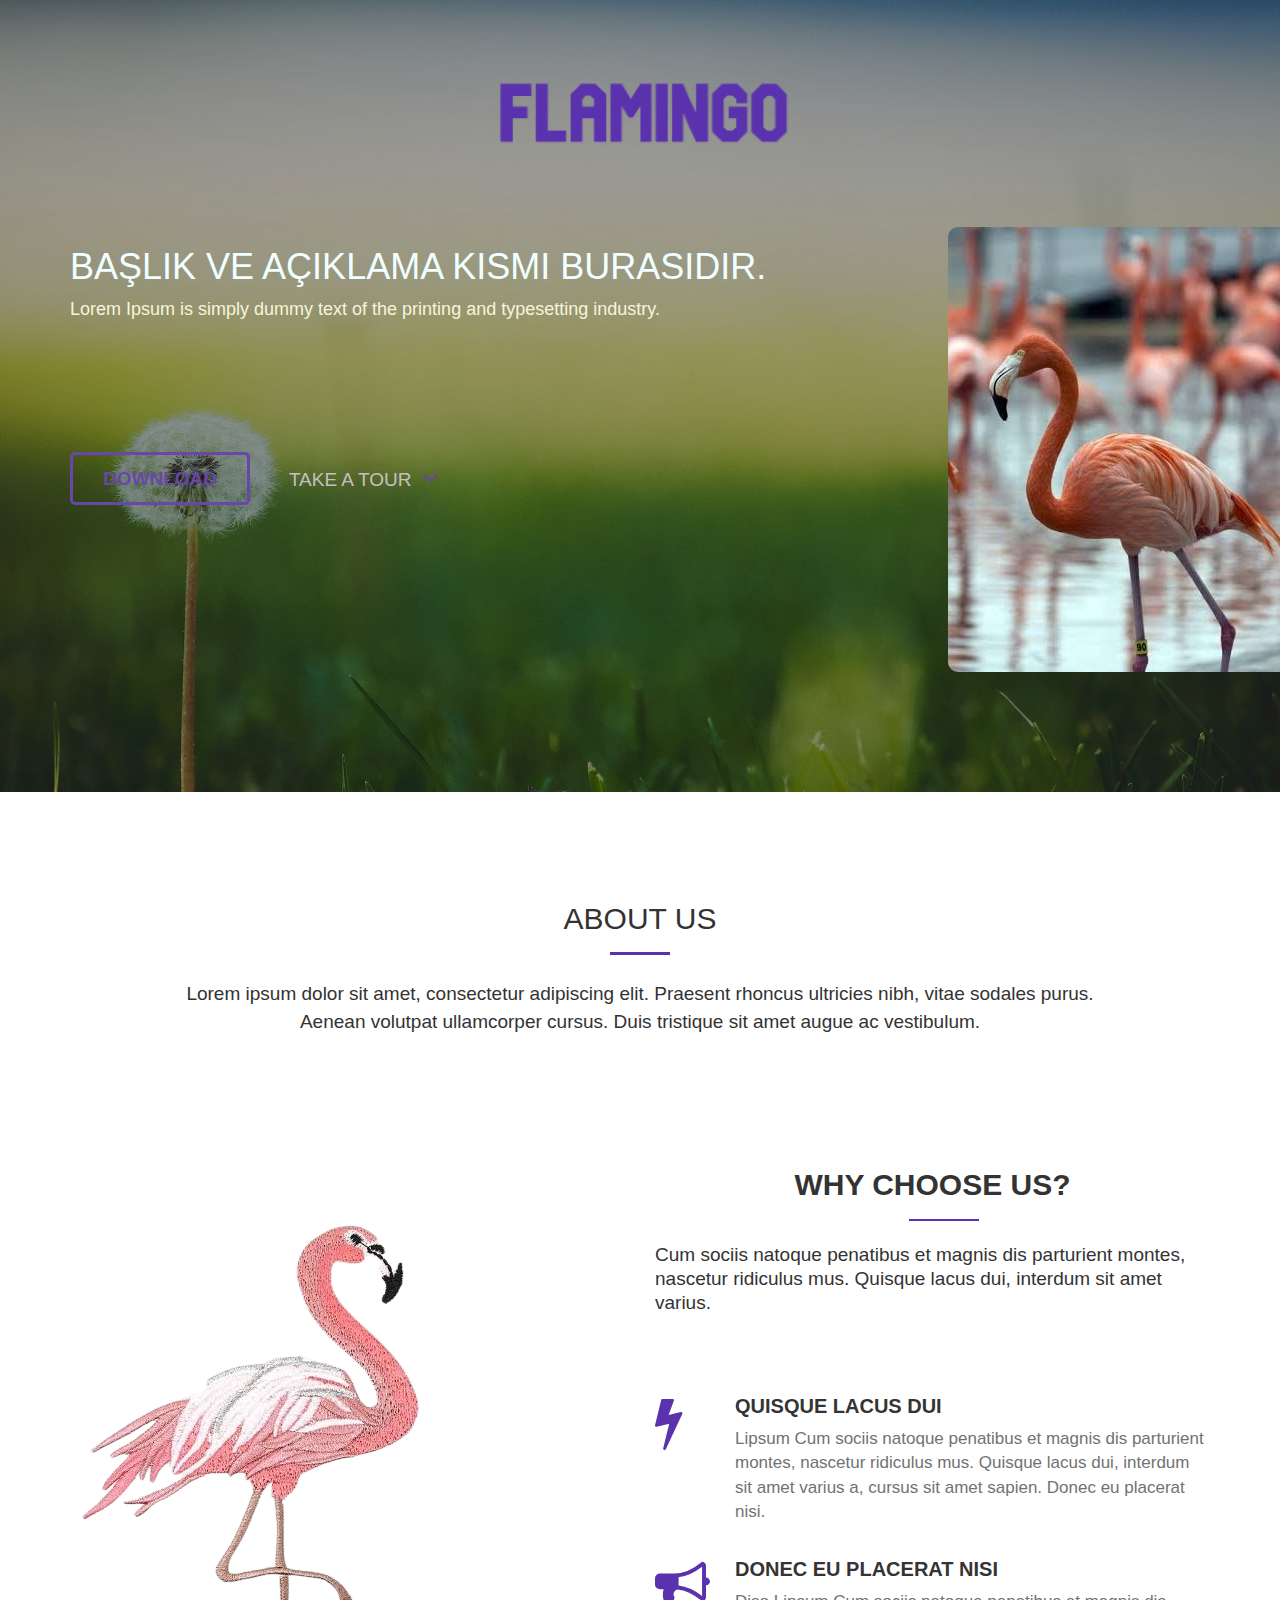
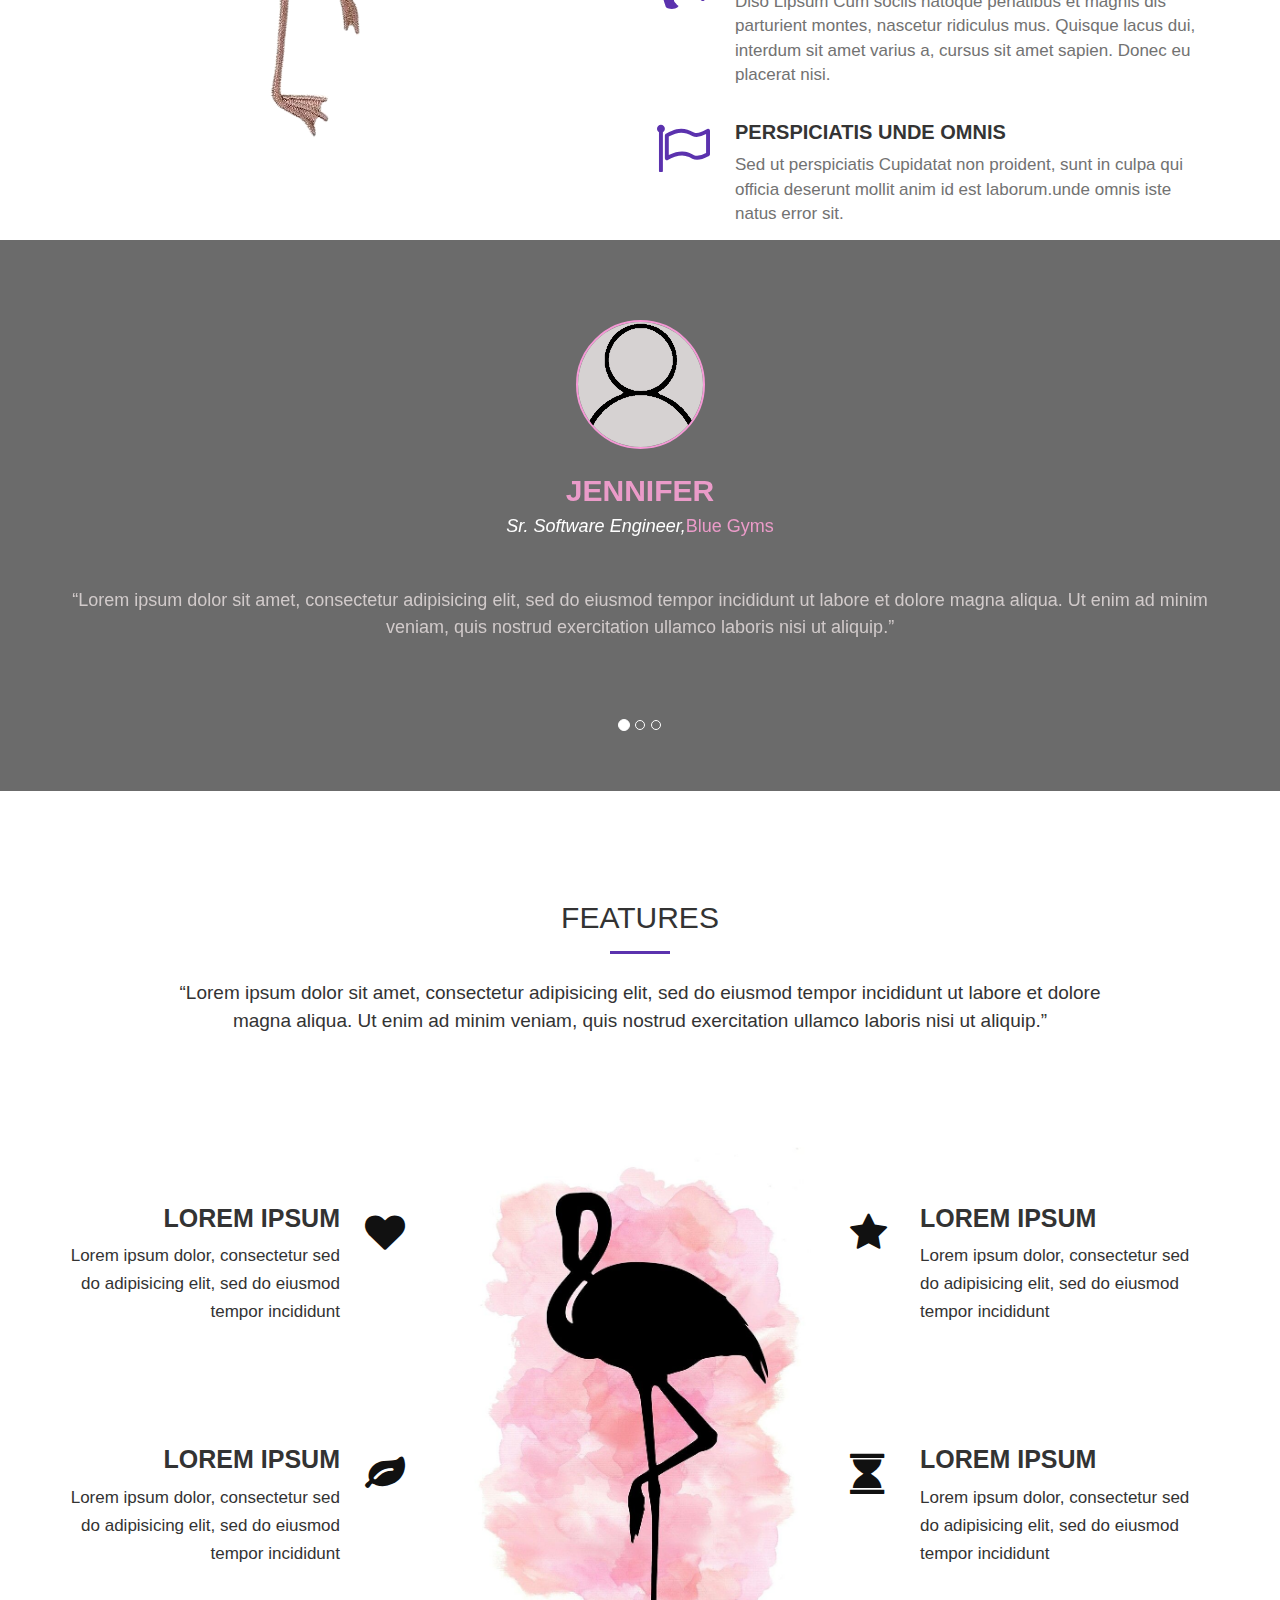
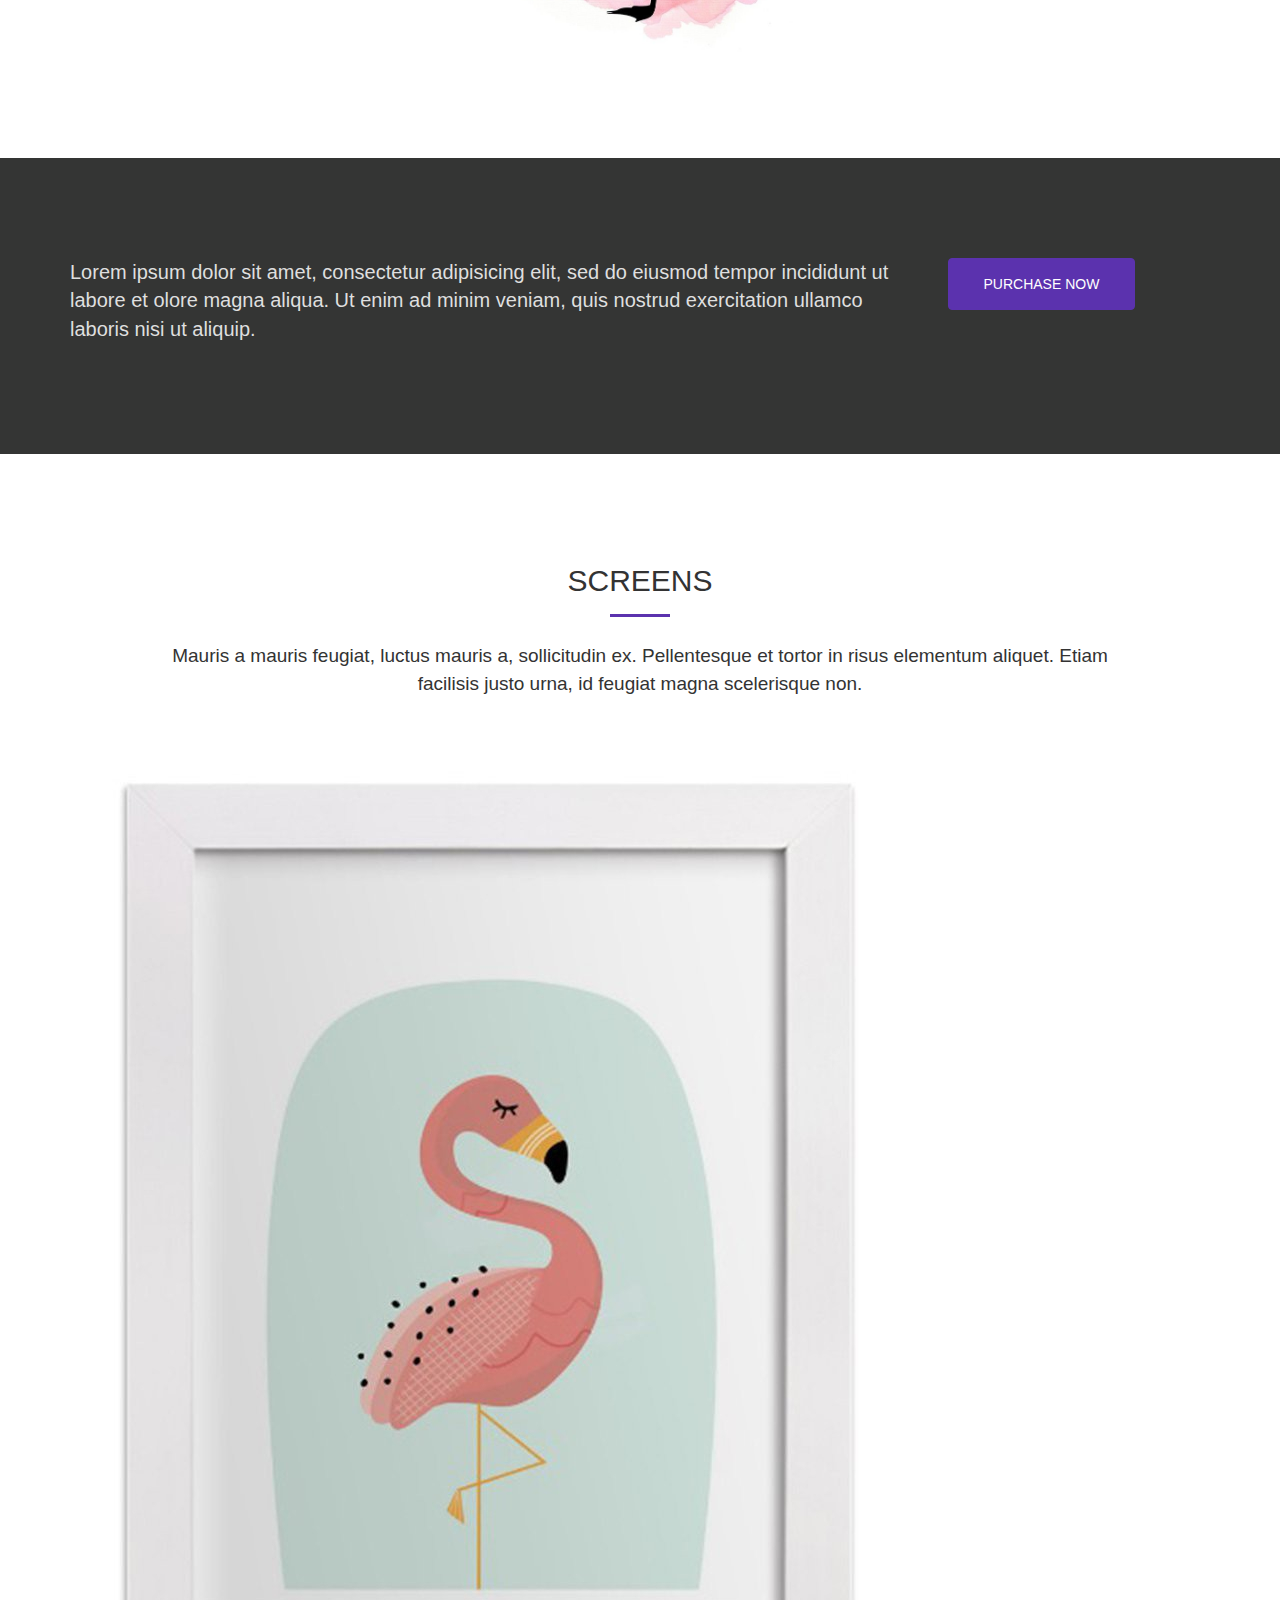
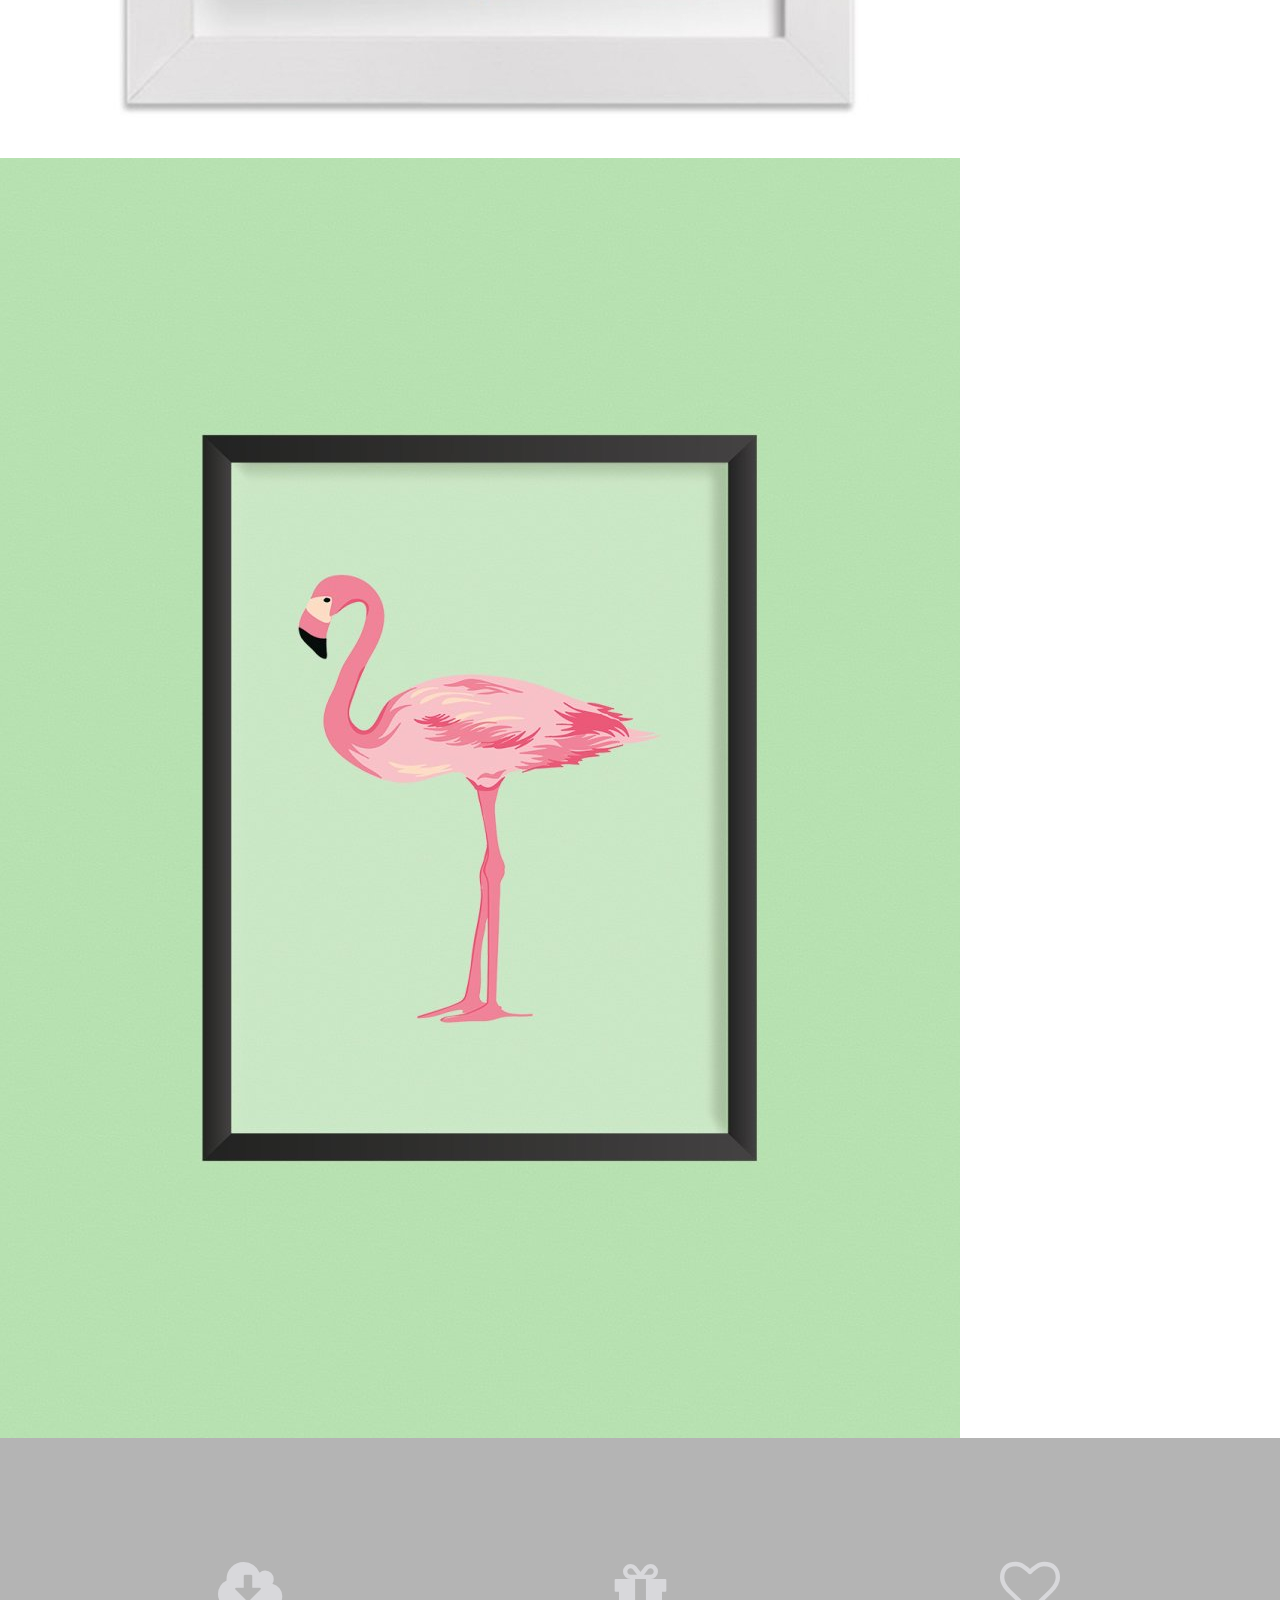
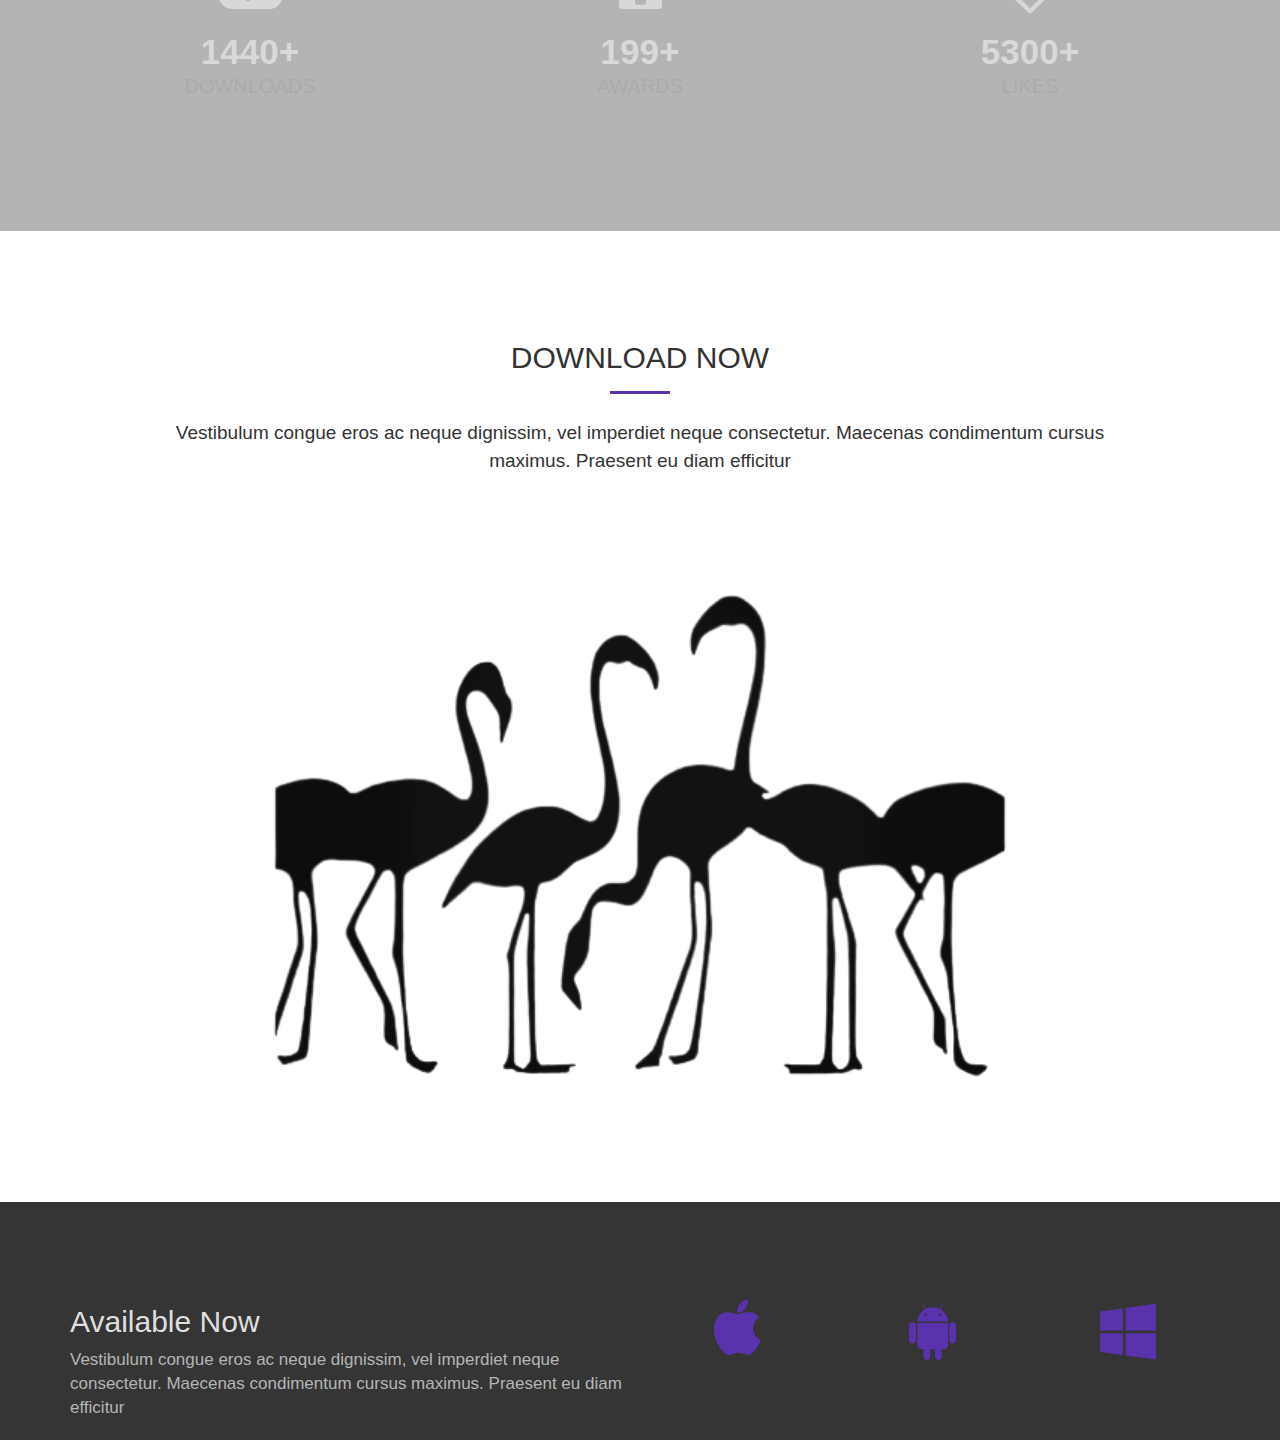
==== index.html @ bb49e6b3 "Initial commit" ====
<!DOCTYPE html>

<html>


    <head>
            <title>Lorem ipsum page </title>
            <meta charset="utf-8">
            <meta name="viewport" content="width=device-width, initial-scale=1">
            <!-- cihazın ekran genişliği,initial-scale ölçekli gösterme 0-10.0,1->ölçeklenmeden gösterilir -->
           
            <!-- google fonts -->
            <link href="https://fonts.googleapis.com/css?family=Raleway+Dots&display=swap" rel="stylesheet">

             <!-- favicon -->
             <link rel="icon" href="images/logo1.png" type="image/png">

            <link rel="stylesheet" type="text/css" href="css/bootstrap.min.css">
            <link rel="stylesheet" type="text/css" href="css/font-awesome.min.css">
            <link rel="stylesheet" type="text/css" href="css/style.css">
            
           
           
    </head>
    
    
    <body>
       <!--header-->
        <header class="header">
            <div class="header-overlay"><!--transparan-->
                <div class="container">
                    <div class="row">
                        <div class="col-md-12">
                            <!--logo-->
                            <div class="logo text-center"><!--logo ortada-->
                                <img id="logo2" src="images/logo2.png" alt="logo">

                            </div>
                        </div>
                    </div>
                    <div class="row">
                        <div class="col-md-8">
                            <div class="header-text">
                                <!--başlık,açıklama-->
                                <h1>Başlık ve açıklama kısmı burasıdır.</h1>
                                <p>Lorem Ipsum is simply dummy text of the printing and typesetting industry.</p>
                            </div>
                            <div class="header-btns">
                                <!--header buttons-->
                                <a  class="btn btn-download" href="#">Download</a>
                                <a class="btn btn-tour" href="#">Take A Tour
                                    <i class="fa fa-angle-down"></i><!--fontavesome icon-->
                                </a>
                               

                            </div>
                        </div>
                        <div class="col-md-3 col-md-offset-1">
                            <div class="header-animal">
                                <!--image-->
                                <img id="img6" src="images/image6.jpeg" alt="header animal">
                            </div>
                        </div>
                    </div>

                </div>

            </div> 
           

        </header>
        <!--about us-->
        <section>
            <div class="container">
                <div class="row">
                    <div class="col-md-10 col-md-offset-1"><!--1 kolonu sağa atma-->
                        <!--about us title - description-->
                        <div class="section-title">
                            <h2> About Us </h2>
                            <p>Lorem ipsum dolor sit amet, consectetur adipiscing elit. Praesent rhoncus ultricies nibh, vitae sodales purus. Aenean volutpat ullamcorper cursus. Duis tristique sit amet augue ac vestibulum.</p>
                        
                        </div>
                    </div>
                </div>
            </div>
            <div class="choose-us-wrapper">
                <div class="container">
                    <div class="row">
                        <div class="col-md-6">
                                <!--about flamingo-->
                        <div class="about-flamingo">
                                <img src="images/images.jpeg" alt="flamingo">
                        </div>
                        </div>
                        <div class="col-md-6">
                            <!--why choose us title-->
                            <div class="choose-us-title">
                                <h2> Why Choose Us?</h2>
                                <p>Cum sociis natoque penatibus et magnis dis parturient montes, nascetur ridiculus mus. Quisque lacus dui, interdum sit amet varius.</p>
                            

                            </div>
                            <!--why choose us des-->
                            <div class="choose-us-des">
                                <!--choose us item 1 yıldırım-->
                                <div class="choose-us-item">
                                    <div><i class="fa fa-bolt"></i></div>
                                    <h3>QUISQUE LACUS DUI</h3>
                                    <p>Lipsum Cum sociis natoque penatibus et magnis dis parturient montes, nascetur ridiculus mus. Quisque lacus dui, interdum sit amet varius a, cursus sit amet sapien. Donec eu placerat nisi.</p>
                                
                                </div>
                                <!--choose us item 2 borozon-->
                                <div class="choose-us-item">
                                        <div><i class="fa fa-bullhorn"></i></div>
                                        <h3>DONEC EU PLACERAT NISI</h3>
                                        <p>Diso Lipsum Cum sociis natoque penatibus et magnis dis parturient montes, nascetur ridiculus mus. Quisque lacus dui, interdum sit amet varius a, cursus sit amet sapien. Donec eu placerat nisi.</p>
                                
                                </div>
                                <!--choose us item 2 bayrak-->
                                <div class="choose-us-item">
                                        <div><i class="fa fa-flag-o"></i></div>
                                        <h3>PERSPICIATIS UNDE OMNIS</h3>
                                        <p>Sed ut perspiciatis Cupidatat non proident, sunt in culpa qui officia deserunt mollit anim id est laborum.unde omnis iste natus error sit.</p>
                                    
                                </div>
                            </div>

                        </div>
                       
                    </div>
                </div>

            </div>
        </section>

        <!--testimonials-->
        <section class="testimonial">
            <div class="testimonial-overlay">
                <div class="container">
                    <div class="row">
                        <div class="col-md-12">
                            <div id="carousel-testimonial"class="carousel slide" data-ride="carousel"><!--kaydırma,atlıkarınca-->
                                <!--indicators/gösterge-->
                                <ol class="carousel-indicators">
                                    <li data-target="#carousel-testimonial" data-slide-to="0" class="active"></li>
                                    <li data-target="#carousel-testimonial" data-slide-to="1"></li>
                                    <li data-target="#carousel-testimonial" data-slide-to="2"></li>
                                </ol>
                                <!--wrapper for slides/slide içeriği ayarlama-->
                                <div class="carousel-inner">
                                    <!--item 01-->
                                    <div class="item active text-center">
                                        <img src="images/client1.png" alt="testimonial"class="center-block">
                                        <div class="testimonial-caption">
                                            <h2>Jennifer</h2>
                                            <h4><span>Sr. Software Engineer,</span>Blue Gyms</h4>
                                            <p>“Lorem ipsum dolor sit amet, consectetur adipisicing elit, sed do eiusmod tempor incididunt ut labore et dolore magna aliqua. Ut enim ad minim veniam, quis nostrud exercitation ullamco laboris nisi ut aliquip.”</p>
                                        </div>

                                    </div>
                                      <!--item 02-->
                                      <div class="item  text-center">
                                            <img src="images/client1.png" alt="testimonial"class="center-block">
                                            <div class="testimonial-caption">
                                                <h2>David</h2>
                                                <h4><span> Marketting Manager, </span>Risko</h4>
                                                <p>“Lorem ipsum dolor sit amet, consectetur adipisicing elit, sed do eiusmod tempor incididunt ut labore et dolore magna aliqua. Ut enim ad minim veniam, quis nostrud exercitation ullamco laboris nisi ut aliquip.”</p>
                                            
                                            </div>
                                        </div>
                                      <!--item 03-->
                                      <div class="item  text-center">
                                            <img src="images/client1.png" alt="testimonial"class="center-block">
                                            <div class="testimonial-caption">
                                                <h2>Lisa</h2>
                                                <h4><span> Assistan Manager, </span>Gidfo</h4>
                                            <p>“Lorem ipsum dolor sit amet, consectetur adipisicing elit, sed do eiusmod tempor incididunt ut labore et dolore magna aliqua. Ut enim ad minim veniam, quis nostrud exercitation ullamco laboris nisi ut aliquip.”</p>
                                        
                                            </div>
                                        </div>

                                </div>

                            </div>
                        </div>

                    </div>

                </div>

            </div>

        </section>

        <!--feautures section-->

        <section class="features">
            <div class="container">
                <div class="row">
                    <div class="col-md-10 col-md-offset-1">
                        <div class="section-title">
                            <h2>Features</h2>
                            <p>“Lorem ipsum dolor sit amet, consectetur adipisicing elit, sed do eiusmod tempor incididunt ut labore et dolore magna aliqua. Ut enim ad minim veniam, quis nostrud exercitation ullamco laboris nisi ut aliquip.”</p>
                             
                        </div>
                    </div>
                </div>

            </div>
            <div class="features-inner-wrapper">
                <div class="container">
                    <div class="row">
                        <div class="col-md-4">
                            <!-- left features item 01-->
                            <div class="left-features-item">
                                <!--Icon-->
                                <div class="left-features-item-icon">
                                    <i class="fa fa-heart"></i>
                                </div>
                               
                                <div>
                                     <!--feature item title,description-->
                                     <h3> Lorem ipsum </h3>
                                     <p>Lorem ipsum dolor, consectetur sed do adipisicing elit, sed do eiusmod tempor incididunt</p>
                            
                                </div>
                            </div>
                             <!-- left features item 02-->
                             <div class="left-features-item">
                                    <!--Icon-->
                                    <div class="left-features-item-icon">
                                        <i class="fa fa-leaf"></i>
                                    </div>
                                   
                                    <div>
                                         <!--feature item title,description-->
                                         <h3> Lorem ipsum </h3>
                                         <p>Lorem ipsum dolor, consectetur sed do adipisicing elit, sed do eiusmod tempor incididunt</p>
                                
                                    </div>
                                </div>
                         

                        </div>
                        <div class="col-md-4">
                            <div class="feature-flamingo">
                                <img src="images/feature-flamingo.jpg" alt="feature flamingo">
                            </div>
                        </div>
                        <div class="col-md-4">
                            <!-- right features item 01-->
                            <div class="right-features-item">
                                    <!--Icon-->
                                    <div class="right-features-item-icon">
                                        <i class="fa fa-star"></i>
                                    </div>
                                   
                                    <div>
                                         <!--feature item title,description-->
                                         <h3> Lorem ipsum </h3>
                                         <p>Lorem ipsum dolor, consectetur sed do adipisicing elit, sed do eiusmod tempor incididunt</p>
                                
                                    </div>
                                </div>
                                <div class="right-features-item">
                                        <!--Icon-->
                                        <div class="right-features-item-icon">
                                            <i class="fa fa-hourglass"></i>
                                        </div>
                                       
                                        <div>
                                             <!--feature item title,description-->
                                             <h3> Lorem ipsum </h3>
                                             <p>Lorem ipsum dolor, consectetur sed do adipisicing elit, sed do eiusmod tempor incididunt</p>
                                    
                                        </div>
                                    </div>
                        </div>
                    </div>
                </div>
            </div>

        </section>
        <!--Pruchase now section-->
        <section class="purchase-now">
            <div class="container">
                <div class="row">
                    <div class="col-md-9">
                            <p>Lorem ipsum dolor sit amet, consectetur adipisicing elit, sed do eiusmod tempor incididunt ut labore et olore magna aliqua. Ut enim ad minim veniam, quis nostrud exercitation ullamco laboris nisi ut aliquip.</p>

                    </div>
                    <div class="col-md-3">
                        <a class="btn btn-primary btn-pruchase-now" href="#">Purchase Now</a>
                        
                    </div>
                </div>
            </div>
        </section>
        <!--screens-->
       <section class="screens">
            <div class="container">
                    <div class="row">
                        <div class="col-md-10 col-md-offset-1">
                                <div class="section-title">
                                        <h2>Screens</h2>
                                        <p>Mauris a mauris feugiat, luctus mauris a, sollicitudin ex. Pellentesque et tortor in risus elementum aliquet. Etiam facilisis justo urna, id feugiat magna scelerisque non.</p>
                                </div>
                        </div>
                      
                    </div>
            </div>
            <div class="section-slider">
                <div class="carousel">
                    <div class="item">
                        <img src="images/screen1.jpg" alt="">
                    </div>
                    <div class="item">
                            <img src="images/screen2.jpg" alt="">
                        </div>
                </div>
            </div>
       </section>

       <!--counters-->
       <section class="counter">
           <div class="counter-overlay">
               <div class="container">
                   <div class="row text-center">
                       <div class="col-md-4">
                           <div class="counter-item">
                               <div><i class="fa fa-cloud-download"></i></div>
                               <h2><span class="counter-num">1440</span><span>+</span></h2><!-- numara sayıcı -->
                                <p>Downloads</p>
                           </div>
                       </div>
                       <div class="col-md-4">
                        <div class="counter-item">
                            <div><i class="fa fa-gift"></i></div>
                            <h2><span class="counter-num">199</span><span>+</span></h2><!-- numara sayıcı -->
                             <p>Awards</p>
                        </div>
                    </div>
                    <div class="col-md-4">
                        <div class="counter-item">
                            <div><i class="fa fa-heart-o"></i></div>
                            <h2><span class="counter-num">5300</span><span>+</span></h2><!-- numara sayıcı -->
                             <p>Likes</p>
                        </div>
                    </div>
                   </div>
               </div>
           </div>
       </section>


       <!--download now section-->
       <section class="download-now">
           <div class="container">
               <div class="row">
                   <div class="col-md-10 col-md-offset-1">
                       <div class="section-title">
                        <h2> Download Now </h2>
                        <p>Vestibulum congue eros ac neque dignissim, vel imperdiet neque consectetur. Maecenas condimentum cursus maximus. Praesent eu diam efficitur</p>
                       </div>
                   </div>
               </div>
           </div>
           <div class="container">
            <div class="row">
                <div class="col-md-8 col-md-offset-2">
                    <img src="images/images1.png" alt="download image">
                </div>
            </div>

       </section>

       <!--avaible on-->
       <section class="available-on">
           <div class="container">
               <div class="row">
                   <div class="col-md-6">
                       <div class="available-title">
                           <h2>Available Now</h2>
                           <p>Vestibulum congue eros ac neque dignissim, vel imperdiet neque consectetur. Maecenas condimentum cursus maximus. Praesent eu diam efficitur</p>    
                       </div>
                    </div>
                <div class="col-md-6">
                 <div class="row">
                    <a href="#">
                        <div class="col-md-4 no-padding">
                            <div class="available-on-item">
                                <i class="fa fa-apple"></i>
                                <div class="available-on-inner">
                                    <h2>iOS</h2>
                                </div>
                            </div>

                        </div>
                    </a>
                    <a href="#">
                         <div class="col-md-4 no-padding">
                             <div class="available-on-item">
                                 <i class="fa fa-android"></i>
                                 <div class="available-on-inner">
                                     <h2>ANDROID</h2>
                                 </div>
                             </div>

                         </div>
                     </a>
                     <a href="#">
                             <div class="col-md-4 no-padding">
                                 <div class="available-on-item">
                                     <i class="fa fa-windows"></i>
                                     <div class="available-on-inner">
                                         <h2>WINDOWS</h2>
                                     </div>
                                 </div>
  
                             </div>
                         </a>
                 </div>
                </div>
                 
               </div>

                  
                  
              
           </div>
       </section>
        <script src="js/jquery.js"></script>
        <script src="js/bootstrap.min.js"></script>
    </body>


</html>
---- css/style.css ----
/* tüm elementler için */

* {
margin: 0;
padding: 0;
}

body{
    font-family: 'Raleway',sans-serif;
     overflow-y: scroll;/* taşan içerik y ekseninde kaydırma çubuğu ile görüntülenir*/
     overflow-x: hidden/*x ekseni kırpılır*/
} 
p{
    font-size: 19px;
}

/*generic css*/
.section-title{
    padding-top: 90px;
    padding-bottom: 50px;
}
.section-title h2{
    position: relative;/* ilişkilendirme*/
    text-align: center;
    font-size: 30px;
    font-weight: 400;
    text-transform: uppercase;
}
.section-title h2:after{/*çizgi oluşturma*/
content: "";
position: absolute;
bottom: -20px;
left:50%;
width: 60px;
height: 3px;
background-color: #5B32AE;
 margin-left: -30px;
}
.section-title p{
    color:#333;
    line-height: 28px;
    font-weight: 300;
    text-align: center;
    margin-top: 45px;
}
/*header*/

.header{
    background-image: url("../images/image7.jpg");
    background-attachment: fixed;/*ek dosya*/
    background-repeat: no-repeat;
    background-position: 50% 50%;
    background-size: cover;
    -moz-background-size:cover; /*farklı browserlar*/
    -o-background-size:cover; 
    -webkit-backdrop-size: cover

}

.header-overlay{
    background-color: rgba(8, 8, 8, 0.4);
}
.header-animal img{
    margin-bottom: 120px;
    }
    #img6,#logo2{
        border-radius: 10px;
    }
.logo {
        padding-bottom: 70px;
        padding-top: 70px;       
}

.header-text h1{
    text-transform: uppercase;
    color: azure;
}
.header-text p{
    color:beige;
    font-size: 18px;
}
.header-btns{
    margin-bottom: 50px;
    margin-top: 130px;
}
/*5B32AE*/
.btn-download,
.btn-download:focus,
.btn-download:active,
.btn-download:visited
{
    background: transparent;
    color: rgb(104, 71, 170);
    border-color:  rgb(104, 71, 170);
    padding-top: 10px;
    padding-bottom: 10px;
    padding-left: 30px;
    padding-right: 30px;
    font-size: 19px;
    font-weight: 600;
    text-transform: uppercase;
    border-radius: 5px;
    border-width: 3px;
    transition: all 1s;/*geçiş 1 saniye*/
    -webkit-transition: all 1s;
    -moz-transition: all 1s;
    -o-transition: all 1s;

}
.btn-download:hover{
    background-color: #5B32AE;
    color: #fff;
}

.btn-tour,
.btn-tour:focus,
.btn-tour:active,
.btn-tour:visited{

    color:rgb(196, 193, 193);
    margin-left: 20px;
    text-transform: uppercase;
    font-size: 19px;
    font-weight: 500;
    border-width: 3px;
    background: transparent;
    transition: all 1s;/*geçiş 1 saniye*/
    -webkit-transition: all 1s;
    -moz-transition: all 1s;
    -o-transition: all 1s;
}
.btn-tour:hover{
    color: #fff;
}
.btn-tour i{
    font-size: 25px;
    padding-left: 5px;
    color:  rgb(104, 71, 170);
}
/* About Us*/

.choose-us-wrapper{
    padding-top: 50px;

}
.about-flamingo{
    margin-top: 60px;
}
.choose-us-title {
    padding-bottom: 50px;
}
.choose-us-title h2{
    position: relative;/* ilişkilendirme*/
    text-align: center;
    font-size: 30px;
    font-weight: 800;
    line-height: 37px; 
    text-transform: uppercase;
}
.choose-us-title h2:after{
    content: "";
position: absolute;
bottom: -18px;
left:50%;
width: 70px;
height: 2.5px;
background-color: #5B32AE;
 margin-left: -24px;
}
.choose-us-title p{
    margin-top: 40px;
    line-height: 24px; 
}
.choose-us-item{
    position: relative;
    padding-bottom: 4px;
    padding-left: 80px;
}
.choose-us-item div{
    position: absolute;
    top:0;
    left: 0;
}
.choose-us-item div i{
    font-size: 55px;
    color: #5B32AE;
    transition: all 1s;/*geçiş 1 saniye*/
    -webkit-transition: all 1s;
    -moz-transition: all 1s;
    -o-transition: all 1s;
}
.choose-us-item h3{
    color: #343434;
    font-size: 20px;
    font-weight: 800;
    text-transform: uppercase;
}
.choose-us-item p{
    color: #727272;
    font-size:17px;
}
/* testimonial*/

.testimonial{
    background-image: url("../images/images2.jpg");
    background-attachment: fixed;
    background-repeat: no-repeat;
     background-size: cover;
    -moz-background-size:cover; 
    -o-background-size:cover; 
    -webkit-background-size:cover;  
    background-position:  50%50%;

}
.testimonial-overlay{
    background-color: rgba(8, 8, 8, 0.6);
    padding-top: 80px;
    padding-bottom: 80px;
}
.carousel-indicators{
    bottom: -35px;
}
.carousel-inner .item img{
    border:2px solid rgb(245, 153, 214);;
    border-radius: 50%;
    padding: px;
}
.testimonial-caption{
     padding-bottom:60px;
 }
 .testimonial-caption h2{
        color: rgb(235, 155, 201);
        text-transform: uppercase;
        font-weight: 900;
        font-size: 30px;
        margin-top: 25px;
 }
  
.testimonial-caption h4{
color:  rgb(235, 155, 201);
}
.testimonial-caption h4 span{
    color: #fff;
    font-style: italic;
    font-weight: 300;
}
.testimonial-caption p{
    color: rgb(209, 202, 202);
    font-size: 18px;
    line-height: 27px;
    padding-top: 40px;
}

/*features section*/
.features-inner-wrapper{
    padding-top: 30px;
    padding-bottom: 70px;
}
.left-features-item{
 position: relative;
 padding-right: 90px;
 margin-bottom: 120px;
 text-align:right;
 margin-top: 80px;
}
.left-features-item-icon{
position: absolute;
top:-8;
right: 0;
font-size: 40px;
color: rgb(17, 17, 17);
width: 90px;
height: 90px;
text-align: center; 
}
.left-features-item h3{
    text-transform: uppercase;
    font-size: 25px;
    font-weight: 700;
    margin-top: 21px;
    color: #333;
}
.left-features-item p{
    color: #333;
    font-size: 17px;
    font-weight: 300;
    line-height: 28px;
}
.right-features-item{
    position: relative;
    padding-left: 70px;
    margin-bottom: 120px;
    text-align:left;
    margin-top: 80px;
   }
   .right-features-item-icon{
   position: absolute;
   top:0;
   left:0;
   font-size: 40px;
   color: rgb(17, 17, 17);
   width: 90px;
   height: 90px;
   text-align: left; 
   }
   .right-features-item h3{
    text-transform: uppercase;
    font-size: 25px;
    font-weight: 700;
    margin-top: 21px;
    color: #333;
   }
   .right-features-item p{
    color: #333;
    font-size: 17px;
    font-weight: 300;
    line-height: 28px;
   }
.feature-flamingo img{
    width: 100%;
}

/*pruchase now*/

.purchase-now{
    background-color: rgb(52, 53, 52);
    padding-top: 100px;
    padding-bottom: 100px;
}
.purchase-now p{
    color: #dfdfdf;
    font-size: 20px;
    font-weight: 300;
}
.btn-pruchase-now,
.btn-pruchase-now:active,
.btn-pruchase-now:focus,
.btn-pruchase-now:visited
{

    background-color: #5B32AE;
    border: 1px solid #5B32AE;
    color: #fff;
    font-weight: 500;
    border-radius: 3opx;
    padding: 15px 35px;
    text-transform: uppercase;
    transition: all 1s;
    -webkit-transition: all 1s;
    -moz-transition: all 1s;
    -o-transition: all 1s;
}
.btn-pruchase-now:hover{
    background-color: rgb(114, 82, 179);
}

/*counter section*/

.counter{
    background-image: url(../images/image2.jpg);
    background-repeat: no-repeat;
    background-attachment: fixed;
    background-size: cover;
    -moz-background-size:cover; 
    -o-background-size:cover; 
    -webkit-background-size:cover;  
    background-position: 50% 50%;
}
.counter-overlay{
    padding-top:120px;
    padding-bottom: 120px; 
    background-color: rgba(8, 8, 8, 0.3);
}
.counter-item i{
    color: rgb(216, 216, 219);
    font-size: 60px;
}.counter-item h2{
    color: rgb(219, 216, 216);
    font-weight: 700;
    text-transform: uppercase;
    font-size:35px;
    margin-top: 15px;
    margin-bottom: 1px;
}
.counter-item p{
    color: rgb(171, 171, 172);
    font-size: 20px;
    font-weight: 300;
    text-transform: uppercase;
}

/*download now*/

.download-now img{
    width: 100%;
    margin-top: -75px;
}
.available-on{
    background-color: rgb(52, 53, 52);
    position: relative;
    margin-top: -8px;
}
.available-title{
    padding-top: 75px;
}
.available-title h2{
    color: #dfdfdf;
    font-size: 30px;
}
.available-title p{
    color: #B5B5B5;
    font-size: 17px;
    
}
.no-padding{
    padding-left: 0;
    padding-right: 0;
}
.available-on-item{
    text-align: center;
    min-height: 230px;
    padding-bottom: 15px;
    position: relative;
    transition: all 0.75s;
    -webkit-transition: all 0.75s;
    -moz-transition: all 0.75s;
    -o-transition: all 0.75s;
}
.available-on-item:hover{
    background-color: rgb(44, 44, 44);
}
.available-on-item i{
    color: #5B32AE;
    text-align: center;
    opacity: 1;
    font-size: 60px;
    padding-top: 90px;
    transition: all 0.75s;
    -webkit-transition: all 0.75s;
    -moz-transition: all 0.75s;
    -o-transition: all 0.75s;
}
.available-on-item:hover i{
    opacity: 0;
}
.available-on-inner{
    position: absolute;/* item a göre konumlanacak*/
    bottom: 83px;
    width: 100%;
    opacity: 0;
}
.available-on-inner h2{
    color: #dfdfdf;
    text-align: center;
    font-weight: 300;
    font-size: 25px;
}
.available-on-item:hover div.available-on-inner{
    opacity: 1;
}
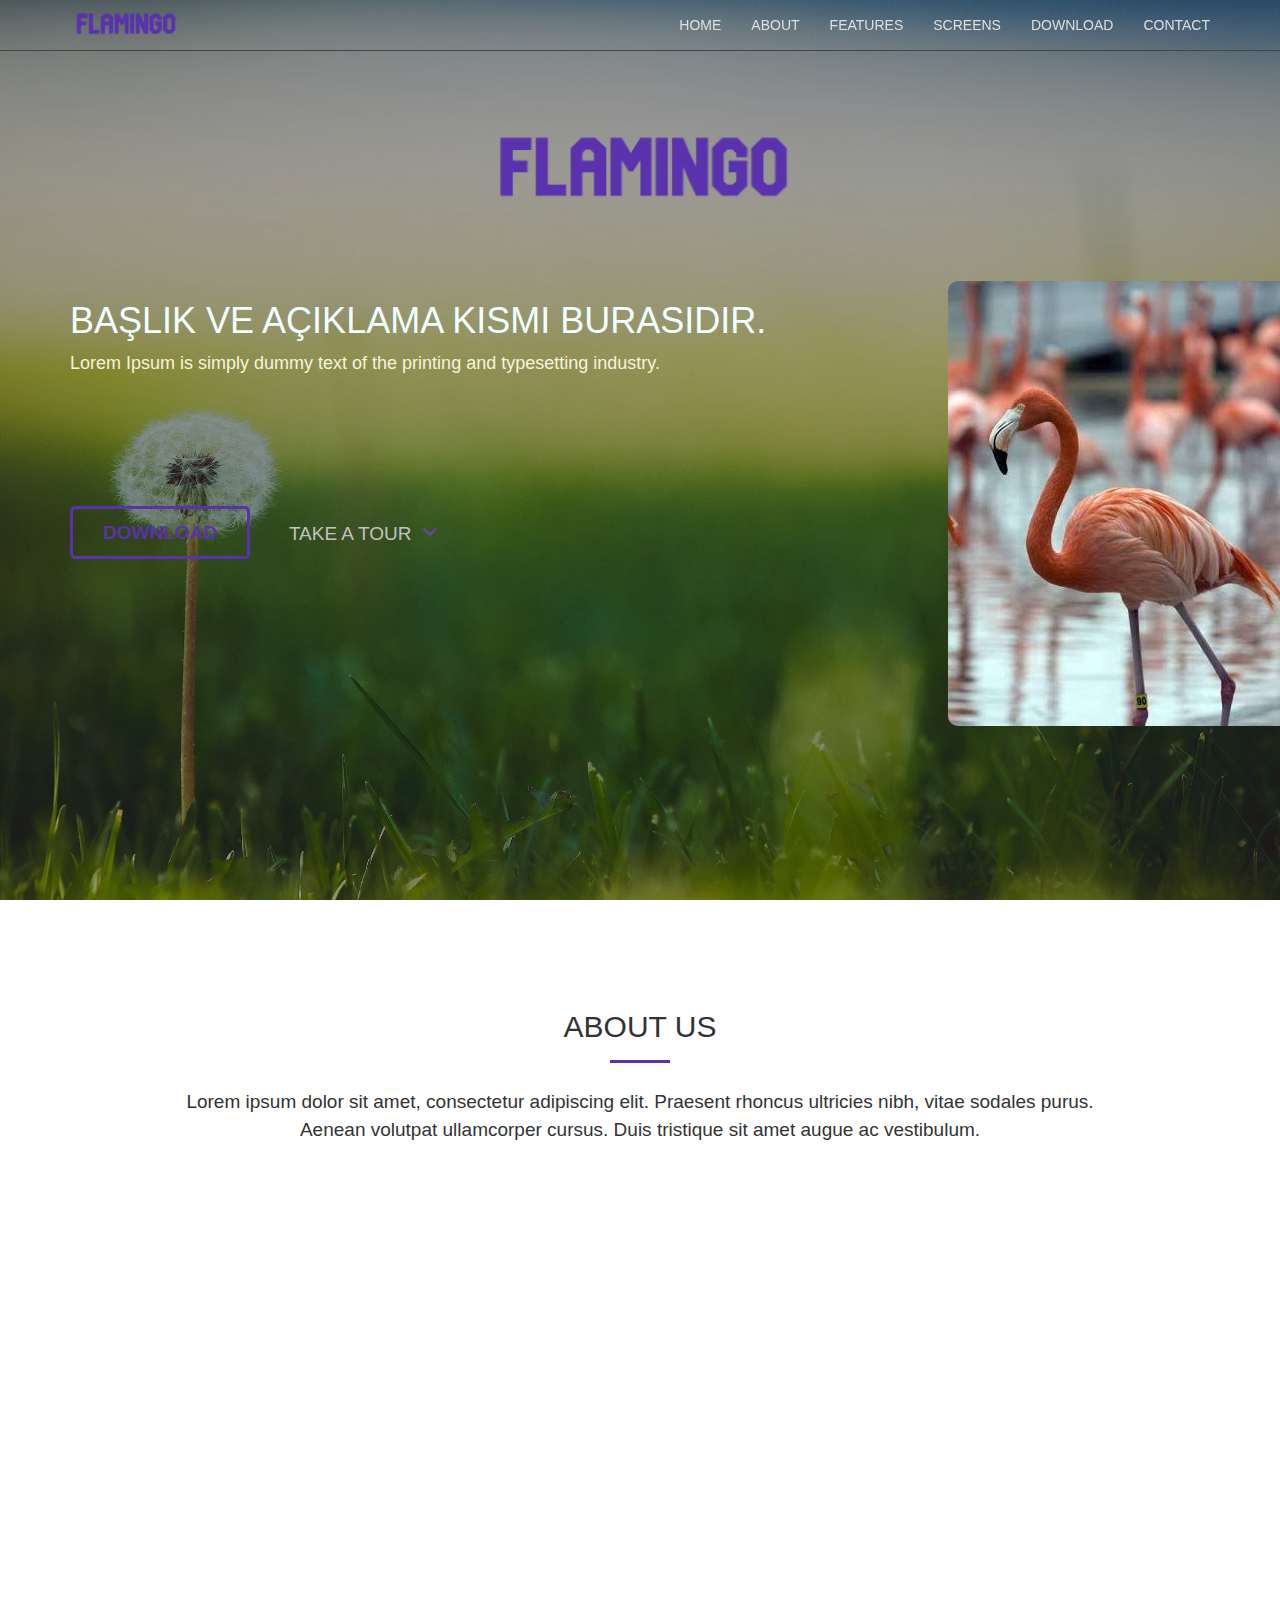
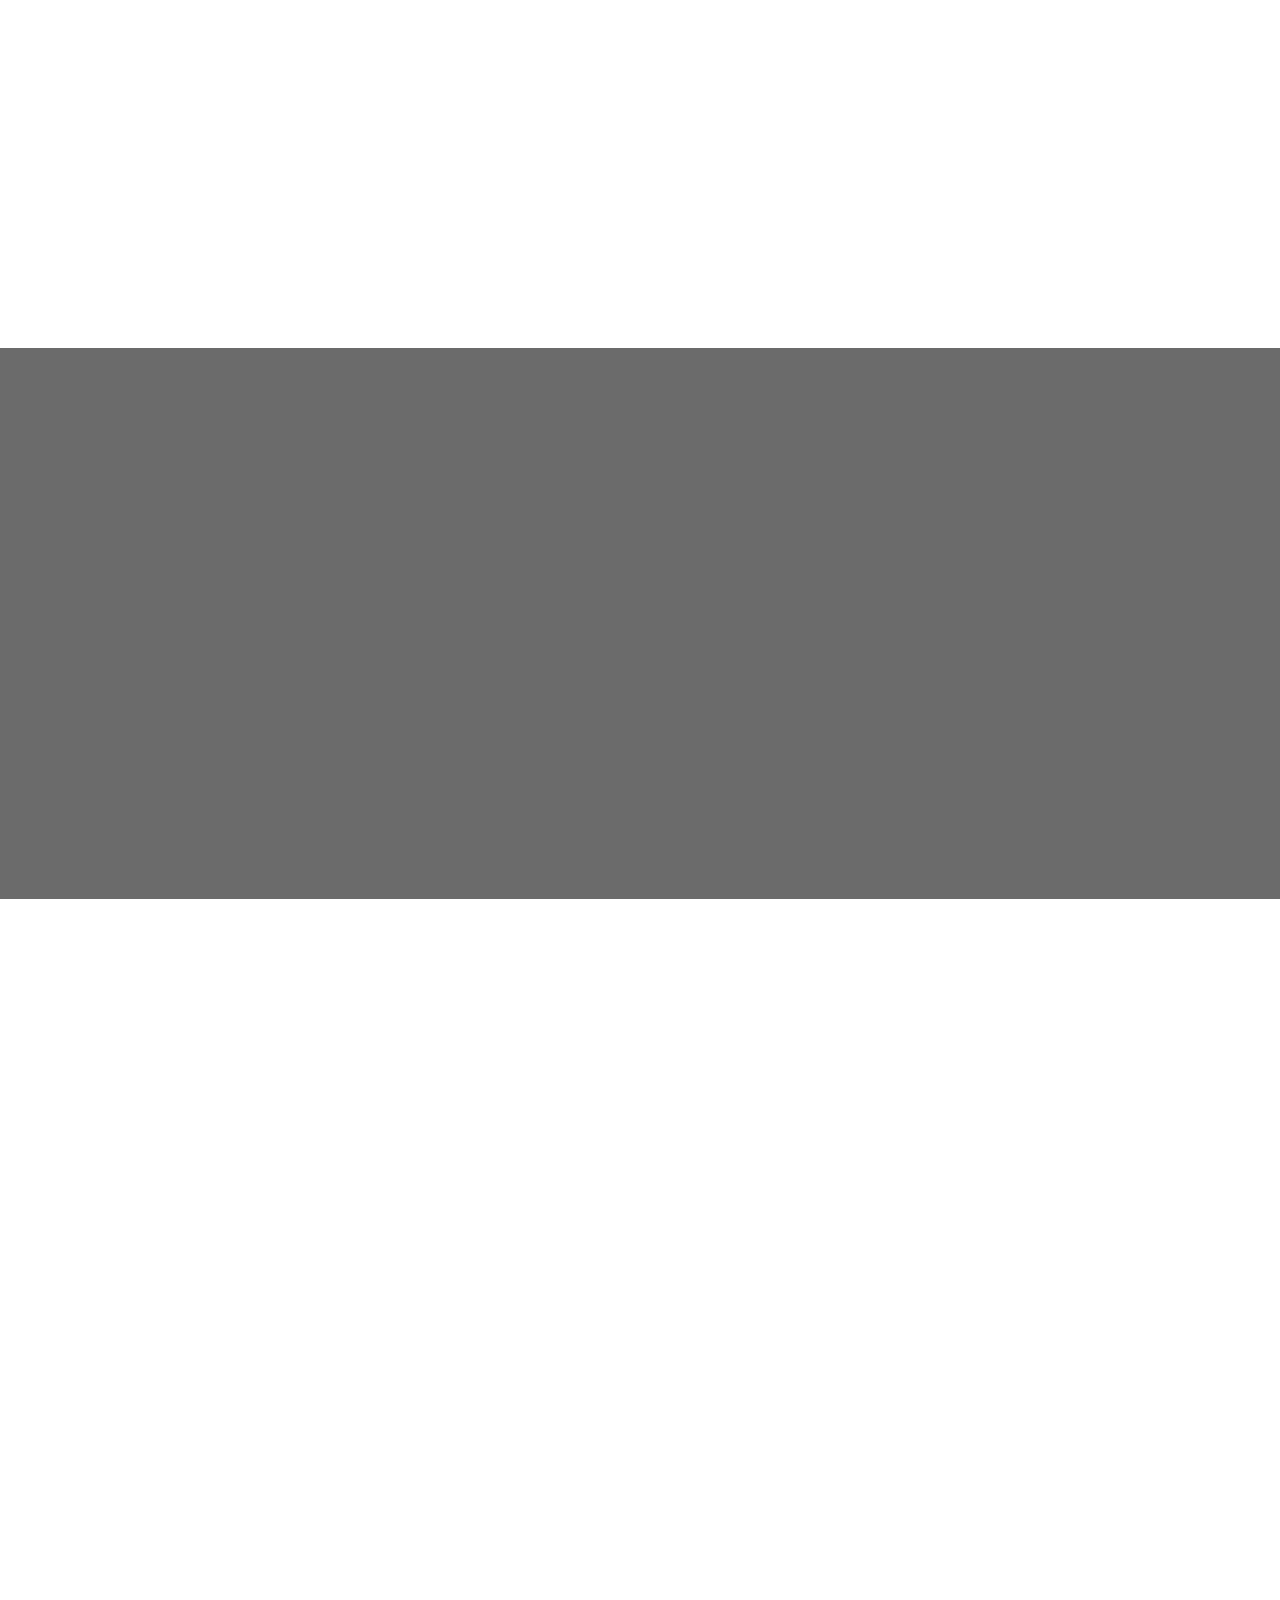
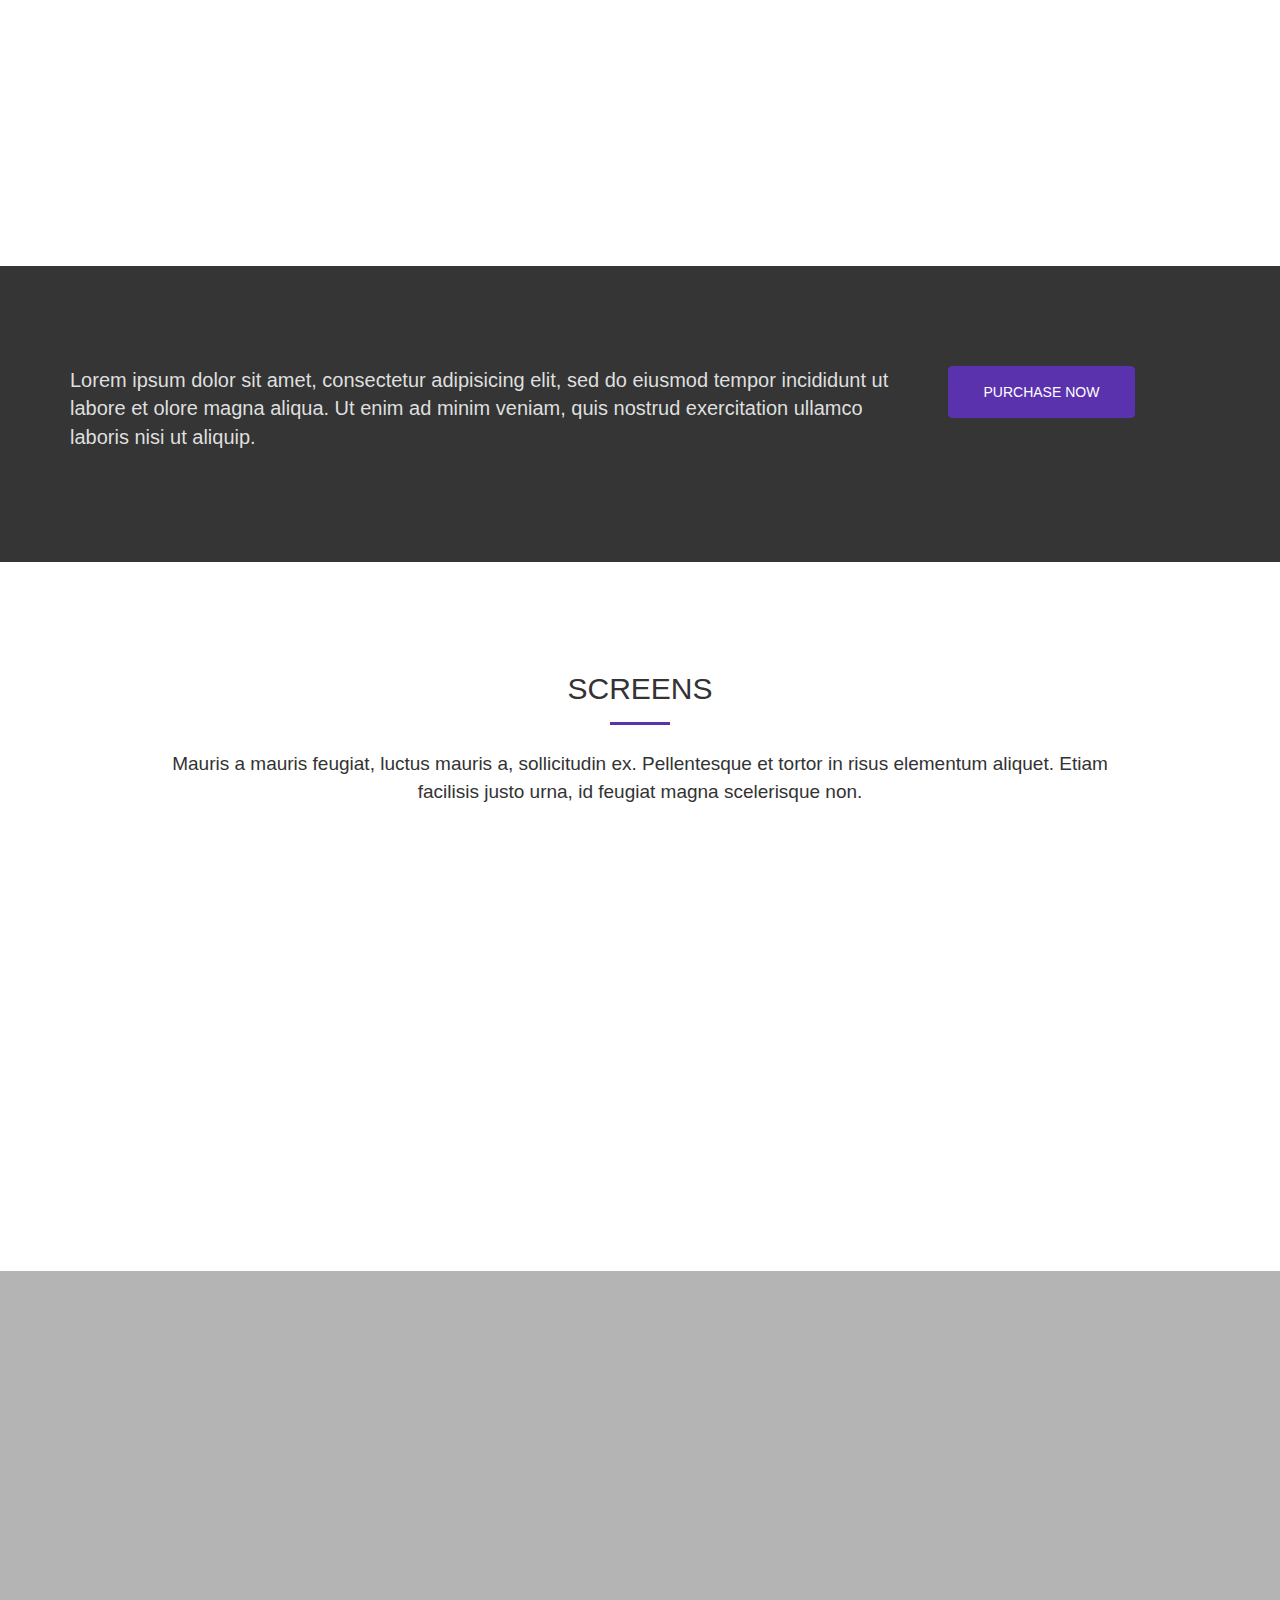
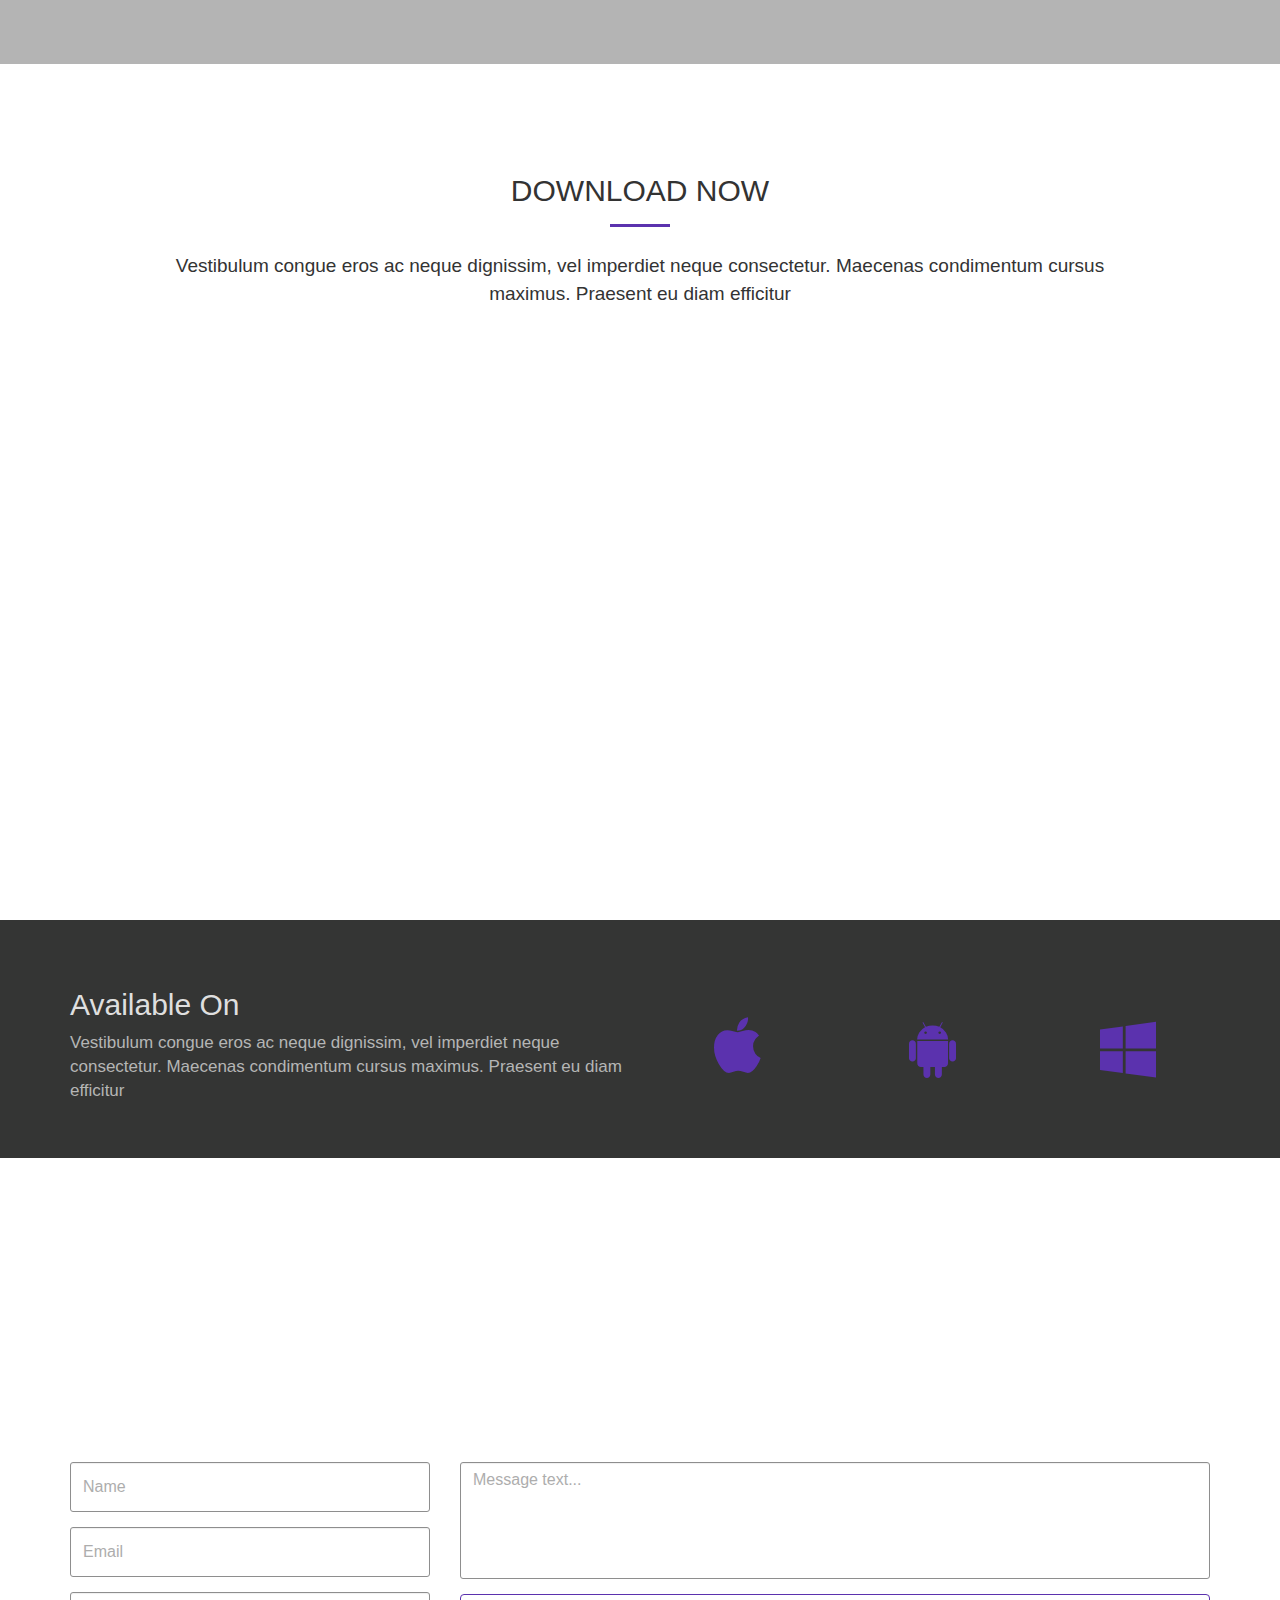
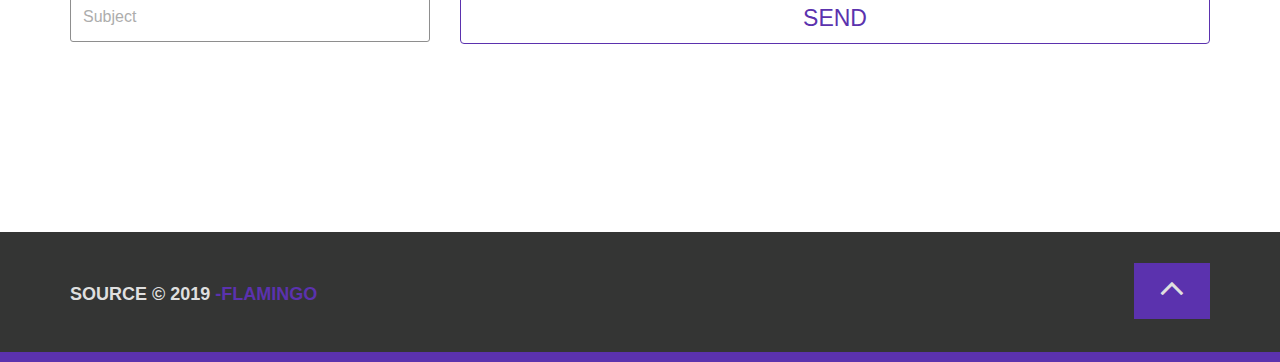
==== commit edb81302: "second commit" ====
--- a/index.html
+++ b/index.html
@@ -6,6 +6,11 @@
     <head>
             <title>Lorem ipsum page </title>
             <meta charset="utf-8">
+
+            <!--seo optimization-->
+            <meta name="description" content="responsive website html5, css, js, jquery, bootstrap">
+            <meta name="keywords"content="web,design, html5, css, javascript, jquery, bootstrap,development">
+
             <meta name="viewport" content="width=device-width, initial-scale=1">
             <!-- cihazın ekran genişliği,initial-scale ölçekli gösterme 0-10.0,1->ölçeklenmeden gösterilir -->
            
@@ -15,20 +20,61 @@
              <!-- favicon -->
              <link rel="icon" href="images/logo1.png" type="image/png">
 
+             <!-- css-->
             <link rel="stylesheet" type="text/css" href="css/bootstrap.min.css">
+
+            <!--fontawesome-->
             <link rel="stylesheet" type="text/css" href="css/font-awesome.min.css">
+                        
+            <!--animate css-->
+            <link rel="stylesheet" type="text/css" href="css/animate.css">
+          
             <link rel="stylesheet" type="text/css" href="css/style.css">
-            
-           
+
+            <!--bx slider css-->
+            <link rel="stylesheet" type="text/css" href="css/jquery.bxslider.css">
+
+            <!--responsive css-->
+            <link rel="stylesheet" type="text/css" href="css/responsive.css">         
            
     </head>
     
     
     <body>
        <!--header-->
-        <header class="header">
+        <header class="header" id="HOME">
+            <!--Navigation-->
+            <nav class="navbar navbar-default navbar-fixed-top">
+                <div class="container">
+                <!-- Brand and toggle get grouped for better mobile display -->
+                <div class="navbar-header">
+                    <button type="button" class="navbar-toggle collapsed"  data-toggle="collapse" data-target="#flamingo-navbar-collapse-1" aria-expanded="false" >
+                        <span class="sr-only">Toggle Navigation</span>
+                        <span class="icon-bar"></span>
+                        <span class="icon-bar"></span>
+                        <span class="icon-bar"></span>
+                    </button>
+                    <a class="navbar-brand" href="#">
+                        <!--small size logo-->
+                        <img src="images/logo-small.png" alt="logo">
+                    </a>
+                </div>
+                 <!-- Collect the nav links, forms, and other content for toggling -->
+                 <div class="collapse  navbar-collapse" id="flamingo-navbar-collapse-1">
+                     <ul class="nav navbar-nav navbar-right">
+                         <li><a href="#HOME" class="nav-item">HOME</a></li>
+                         <li><a href="#ABOUT" class="nav-item">ABOUT</a></li>
+                         <li><a href="#FEATURES" class="nav-item">FEATURES</a></li>
+                         <li><a href="#SCREENS" class="nav-item">SCREENS</a></li>
+                         <li><a href="#DOWNLOAD" class="nav-item">DOWNLOAD</a></li>
+                         <li><a href="#CONTACT" class="nav-item">CONTACT</a></li>
+                     </ul>
+                 </div>
+                </div>
+
+            </nav>
             <div class="header-overlay"><!--transparan-->
-                <div class="container">
+                <div class="container header-container">
                     <div class="row">
                         <div class="col-md-12">
                             <!--logo-->
@@ -47,8 +93,8 @@
                             </div>
                             <div class="header-btns">
                                 <!--header buttons-->
-                                <a  class="btn btn-download" href="#">Download</a>
-                                <a class="btn btn-tour" href="#">Take A Tour
+                                <a  class="btn btn-download wow fadeInLeft" href="#">Download</a>
+                                <a class="btn btn-tour wow fadeInRight" href="#">Take A Tour
                                     <i class="fa fa-angle-down"></i><!--fontavesome icon-->
                                 </a>
                                
@@ -70,7 +116,7 @@
 
         </header>
         <!--about us-->
-        <section>
+        <section id="ABOUT">
             <div class="container">
                 <div class="row">
                     <div class="col-md-10 col-md-offset-1"><!--1 kolonu sağa atma-->
@@ -88,11 +134,11 @@
                     <div class="row">
                         <div class="col-md-6">
                                 <!--about flamingo-->
-                        <div class="about-flamingo">
-                                <img src="images/images.jpeg" alt="flamingo">
-                        </div>
-                        </div>
-                        <div class="col-md-6">
+                        <div class="about-flamingo wow fadeInLeft" data-wow-duration="1s" data-wow-delay=".5s">
+                                <img class="img-responsive" src="images/images.jpeg" alt="flamingo">
+                        </div>
+                        </div>
+                        <div class="col-md-6  wow fadeInRight" data-wow-duration="1s" data-wow-delay=".5s">
                             <!--why choose us title-->
                             <div class="choose-us-title">
                                 <h2> Why Choose Us?</h2>
@@ -101,23 +147,23 @@
 
                             </div>
                             <!--why choose us des-->
-                            <div class="choose-us-des">
+                            <div class="choose-us-des  ">
                                 <!--choose us item 1 yıldırım-->
-                                <div class="choose-us-item">
+                                <div class="choose-us-item  wow fadeInUp" data-wow-duration=".5s" data-wow-delay=".5s">
                                     <div><i class="fa fa-bolt"></i></div>
                                     <h3>QUISQUE LACUS DUI</h3>
                                     <p>Lipsum Cum sociis natoque penatibus et magnis dis parturient montes, nascetur ridiculus mus. Quisque lacus dui, interdum sit amet varius a, cursus sit amet sapien. Donec eu placerat nisi.</p>
                                 
                                 </div>
                                 <!--choose us item 2 borozon-->
-                                <div class="choose-us-item">
+                                <div class="choose-us-item  wow fadeInUp" data-wow-duration=".5s" data-wow-delay=".5s">
                                         <div><i class="fa fa-bullhorn"></i></div>
                                         <h3>DONEC EU PLACERAT NISI</h3>
                                         <p>Diso Lipsum Cum sociis natoque penatibus et magnis dis parturient montes, nascetur ridiculus mus. Quisque lacus dui, interdum sit amet varius a, cursus sit amet sapien. Donec eu placerat nisi.</p>
                                 
                                 </div>
                                 <!--choose us item 2 bayrak-->
-                                <div class="choose-us-item">
+                                <div class="choose-us-item  wow fadeInUp" data-wow-duration=".5s" data-wow-delay=".5s">
                                         <div><i class="fa fa-flag-o"></i></div>
                                         <h3>PERSPICIATIS UNDE OMNIS</h3>
                                         <p>Sed ut perspiciatis Cupidatat non proident, sunt in culpa qui officia deserunt mollit anim id est laborum.unde omnis iste natus error sit.</p>
@@ -138,7 +184,7 @@
             <div class="testimonial-overlay">
                 <div class="container">
                     <div class="row">
-                        <div class="col-md-12">
+                        <div class="col-md-12 wow bounceInDown">
                             <div id="carousel-testimonial"class="carousel slide" data-ride="carousel"><!--kaydırma,atlıkarınca-->
                                 <!--indicators/gösterge-->
                                 <ol class="carousel-indicators">
@@ -194,11 +240,11 @@
 
         <!--feautures section-->
 
-        <section class="features">
+        <section class="features" id="FEATURES">
             <div class="container">
                 <div class="row">
                     <div class="col-md-10 col-md-offset-1">
-                        <div class="section-title">
+                        <div class="section-title wow fadeIn" data-wow-duration="1s">
                             <h2>Features</h2>
                             <p>“Lorem ipsum dolor sit amet, consectetur adipisicing elit, sed do eiusmod tempor incididunt ut labore et dolore magna aliqua. Ut enim ad minim veniam, quis nostrud exercitation ullamco laboris nisi ut aliquip.”</p>
                              
@@ -209,8 +255,8 @@
             </div>
             <div class="features-inner-wrapper">
                 <div class="container">
-                    <div class="row">
-                        <div class="col-md-4">
+                    <div class="row"> 
+                        <div class="col-md-4 wow fadeInLeft" data-wow-duration="1s">
                             <!-- left features item 01-->
                             <div class="left-features-item">
                                 <!--Icon-->
@@ -244,10 +290,10 @@
                         </div>
                         <div class="col-md-4">
                             <div class="feature-flamingo">
-                                <img src="images/feature-flamingo.jpg" alt="feature flamingo">
-                            </div>
-                        </div>
-                        <div class="col-md-4">
+                                <img class="wow bounceIn img-responsive" data-wow-duration="1s" src="images/feature-flamingo.jpg" alt="feature flamingo">
+                            </div>
+                        </div>
+                        <div class="col-md-4 wow fadeInRight" data-wow-duration="1s">
                             <!-- right features item 01-->
                             <div class="right-features-item">
                                     <!--Icon-->
@@ -297,7 +343,7 @@
             </div>
         </section>
         <!--screens-->
-       <section class="screens">
+       <section class="screens" id="SCREENS">
             <div class="container">
                     <div class="row">
                         <div class="col-md-10 col-md-offset-1">
@@ -309,14 +355,18 @@
                       
                     </div>
             </div>
-            <div class="section-slider">
-                <div class="carousel">
-                    <div class="item">
-                        <img src="images/screen1.jpg" alt="">
-                    </div>
-                    <div class="item">
-                            <img src="images/screen2.jpg" alt="">
-                        </div>
+            <div class="screen-slider wow bounceInRight" data-wow-duration="1s">
+                <div class="container">
+                    <div class="row">
+                        <div class="bxSlider">
+                                <div>
+                                    <img src="images/screen1.jpg" alt="screen">
+                                </div>
+                                <div>
+                                    <img src="images/screen2.jpg" alt="screen">
+                                 </div>
+                        </div>
+                   </div>
                 </div>
             </div>
        </section>
@@ -324,7 +374,7 @@
        <!--counters-->
        <section class="counter">
            <div class="counter-overlay">
-               <div class="container">
+               <div class="container wow bounceInLeft" data-wow-duration="1s">
                    <div class="row text-center">
                        <div class="col-md-4">
                            <div class="counter-item">
@@ -354,7 +404,7 @@
 
 
        <!--download now section-->
-       <section class="download-now">
+       <section class="download-now" id="DOWNLOAD">
            <div class="container">
                <div class="row">
                    <div class="col-md-10 col-md-offset-1">
@@ -367,8 +417,8 @@
            </div>
            <div class="container">
             <div class="row">
-                <div class="col-md-8 col-md-offset-2">
-                    <img src="images/images1.png" alt="download image">
+                <div class="col-md-8 col-md-offset-2 wow fadeInUp" data-wow-duration="1s">
+                    <img class="img-responsive"src="images/images1.png" alt="download image">
                 </div>
             </div>
 
@@ -380,7 +430,7 @@
                <div class="row">
                    <div class="col-md-6">
                        <div class="available-title">
-                           <h2>Available Now</h2>
+                           <h2>Available On</h2>
                            <p>Vestibulum congue eros ac neque dignissim, vel imperdiet neque consectetur. Maecenas condimentum cursus maximus. Praesent eu diam efficitur</p>    
                        </div>
                     </div>
@@ -429,8 +479,92 @@
               
            </div>
        </section>
+ 
+        <!--contact us section-->
+        <section class="contact-us" id="CONTACT">
+            <div class="container wow bounceIn">
+                <div class="row">
+                    <div class="col-md-10 col-md-offset-1">
+                        <div class="section-title">
+                         <h2>Contact Us</h2>
+                         <p>Nulla blandit sem sed neque pretium mattis. Etiam consectetur eleifend felis porttitor porttitor. Phasellus sit amet augue fringilla, fringilla lectus at, tincidunt ante.</p>
+                     </div>
+                    </div>
+                </div>
+            </div>
+            <div class="contact-us-form">
+                <div class="container">
+                    <form action="" role="form">
+                        <div class="row">
+                            <div class="col-md-4">
+                                <input type="text" class="form-control" id=name placeholder="Name">
+                                <input type="email" class="form-control" id=email placeholder="Email">
+                                <input type="text" class="form-control" id=subject placeholder="Subject">
+                            </div>
+                            <div class="col-md-8">
+                                <textarea class="form-control" id="message" cols="30" rows="10" placeholder="Message text..."></textarea>
+                                <button type="button" class="btn btn-default submit-btn form_submit">SEND</button>
+                             </div>
+                        </div>
+                    </form>
+                </div>
+
+            </div> 
+            <div class="container">
+                <div class="row">
+                    <div class="col-md-12 wow bounceInLeft">
+                        <div class="social-icons">
+                            <ul>
+                                <li><a href="#"><i class="fa fa-facebook"></i></a></li>
+                                <li><a href="#"><i class="fa fa-twitter"></i></a></li>
+                                <li><a href="#"><i class="fa fa-youtube-play"></i></a></li>
+
+                            </ul>
+                        </div>
+                    </div>
+                </div>
+            </div> 
+
+        </section>
+
+        <!--Footer section-->
+
+        <footer class="footer">
+            <div class="container">
+                <div class="row"> 
+                    <div class="col-md-6">
+                        <div id=copyright>
+                            <p>Source &copy; 2019 <a href="#">-Flamingo</a></p>
+                        </div>
+
+                    </div>
+                    <div class="col-md-6">
+                        <div class="scroll-top">
+                                <a href="#HOME" id="scroll-top" ><i class="fa fa-angle-up"></i></a>
+                        </div>
+                    </div>
+                 </div> 
+            </div>
+        </footer>
+
+
+        <!--Bootstrap Javascript-->
         <script src="js/jquery.js"></script>
         <script src="js/bootstrap.min.js"></script>
+
+        <!--bx slider js-->
+        <script src="js/jquery.bxslider.min.js"></script>
+
+        <!--Add js counter lib-->
+        <script src="js/jquery.waypoints.min.js"></script>
+        <script src="js/jquery.counterup.min.js"></script>
+
+        <!--add wow js lib-->
+        <script src="js/wow.min.js"></script>
+
+        <!--Custom Js-->
+        <script src="js/custom.js"></script>
+        
     </body>
 
 
--- a/css/style.css
+++ b/css/style.css
@@ -43,6 +43,45 @@
     text-align: center;
     margin-top: 45px;
 }
+/*Navigation*/
+
+.navbar-default{
+    background-color:transparent ;
+    border-color: #444;
+    z-index: 110;/*?*/
+    transition: all 1s;/*geçiş 1 saniye*/
+    -webkit-transition: all 1s;
+    -moz-transition: all 1s;
+    -o-transition: all 1s;
+}
+.navbar-default .navbar-nav > li > a{
+    color: #dfdfdf;
+    font-family: "Raleway",sans-serif;
+    transition: all 1s;
+    -webkit-transition: all 1s;
+    -moz-transition: all 1s;
+    -o-transition: all 1s;
+}
+.navbar-default .navbar-nav > li > a:hover{
+    color: #5B32AE;
+}
+.navbar-default .navbar-nav > li > a:focus{
+    color: #dfdfdf;
+}
+.navbar-brand{
+    padding: 9px 15px;
+}
+.navbar-default .navbar-nav> .active>a,
+.navbar-default .navbar-nav> .active>a:hover,
+.navbar-default .navbar-nav> .active>a:focus{
+    background-color: transparent;
+    color:#5B32AE;
+}
+
+
+
+
+
 /*header*/
 
 .header{
@@ -90,8 +129,8 @@
 .btn-download:visited
 {
     background: transparent;
-    color: rgb(104, 71, 170);
-    border-color:  rgb(104, 71, 170);
+    color:#5B32AE;
+    border-color:#5B32AE;
     padding-top: 10px;
     padding-bottom: 10px;
     padding-left: 30px;
@@ -268,7 +307,7 @@
 top:-8;
 right: 0;
 font-size: 40px;
-color: rgb(17, 17, 17);
+color: #5B32AE;
 width: 90px;
 height: 90px;
 text-align: center; 
@@ -298,7 +337,7 @@
    top:0;
    left:0;
    font-size: 40px;
-   color: rgb(17, 17, 17);
+   color: #5B32AE;
    width: 90px;
    height: 90px;
    text-align: left; 
@@ -393,7 +432,9 @@
 
 .download-now img{
     width: 100%;
-    margin-top: -75px;
+    margin-top: -130px;
+    margin-bottom: -60px;
+
 }
 .available-on{
     background-color: rgb(52, 53, 52);
@@ -401,7 +442,7 @@
     margin-top: -8px;
 }
 .available-title{
-    padding-top: 75px;
+    padding-top: 40px;
 }
 .available-title h2{
     color: #dfdfdf;
@@ -457,4 +498,121 @@
 }
 .available-on-item:hover div.available-on-inner{
     opacity: 1;
+}
+
+/* contact us */
+
+.contact-us-form .form-control{
+    display: block;
+    width: 100%;
+    height: 50px;
+    padding: 6px 12px;
+    font-size: 16px;
+    line-height: 21px;
+    background-color: transparent;
+    border:1px solid #727272;
+    border-radius: 3px;
+    margin-bottom: 15px;
+    opacity: .8;
+    outline: 0px !important;/**/
+    transition: all 1s;
+    -webkit-transition: all 1s;
+    -moz-transition: all 1s;
+    -o-transition: all 1s;
+}
+#message{
+    height: 117px;
+    resize:none;
+}
+
+.submit-btn,
+.submit-btn:active,
+.submit-btn:focus,
+.submit-btn:visited{
+    background-color: transparent;
+    border:1px  solid #5B32AE;
+    border-radius: 4px;
+    width: 100%;
+    height: 50px;
+    text-transform: uppercase;
+    font-size: 23px;
+    color: #5B32AE;
+    transition: all 1s;
+    -webkit-transition: all 1s;
+    -moz-transition: all 1s;
+    -o-transition: all 1s;
+}
+.submit-btn:hover{
+    background: #5B32AE;
+    color: #fff;
+    border-color:#5B32AE;
+}
+.social-icons{
+    padding-top: 50px;
+    padding-bottom: 70px;
+}
+.social-icons ul{
+    margin: 0;
+    padding: 0;
+    text-align: center;
+}
+.social-icons ul li{
+    list-style: none;
+    display: inline;
+    padding-left: 10px;
+}
+.social-icons ul li a{
+    text-decoration: none;
+    display: inline-block;
+    text-align: center;
+    border: 1px solid #727272;
+    border-radius: 3px;
+    width: 55px;
+    height: 55px;
+    line-height:64px;
+    color: #727272;
+}
+.social-icons ul li a:hover{
+    background-color: #5B32AE;
+    border:1px solid #5B32AE;
+    color: #fff;
+    transition: all 1s;
+    -webkit-transition: all 1s;
+    -moz-transition: all 1s;
+    -o-transition: all 1s;
+}
+.social-icons ul li a i{
+    font-size:30px;
+}
+.footer{
+    background-color: rgb(52, 53, 52);
+    padding-bottom: 35px;
+    padding-top: 35px;
+    border-bottom: 10px solid #5B32AE;
+}
+#copyright{
+    padding-top: 15px;
+    width: 50%;
+}
+#copyright p{
+    color: #dfdfdf;
+    font-size: 18px;
+    font-weight: 600;
+    text-transform: uppercase;
+}
+#copyright p a{
+    color: #5B32AE;
+}
+.scroll-top{
+    text-align: right;
+}
+.scroll-top a{
+background-color: #5B32AE;
+padding: 25px 25px 15px 25px;
+}
+.scroll-top a i 
+{
+    text-decoration: none;
+    color: #dfdfdf;
+    font-size: 40px;
 }--- a/css/responsive.css
+++ b/css/responsive.css
@@ -0,0 +1,36 @@
+/* small devices*/
+
+@media only screen and (max-width:767px){
+   .navbar-default{
+       background-color: #fff !important;
+       
+   }
+   .about-flamingo img{
+      width: 100%;
+   }
+   .purchase-now .col-md-3{
+       text-align: center;
+       padding-top: 50px;
+   }
+}
+
+/*small devices and tablets*/
+@media only screen and (max-width:768px){
+.header-animal{
+    display: none;
+}
+.header-text, .header-btns{
+text-align: center;
+}
+
+}
+
+/*medium devices ,desktop*/
+@media only screen and (min-width:992px){
+
+}
+
+/*large devices,wide screen*/
+@media only screen and (min-width:1200px){
+
+}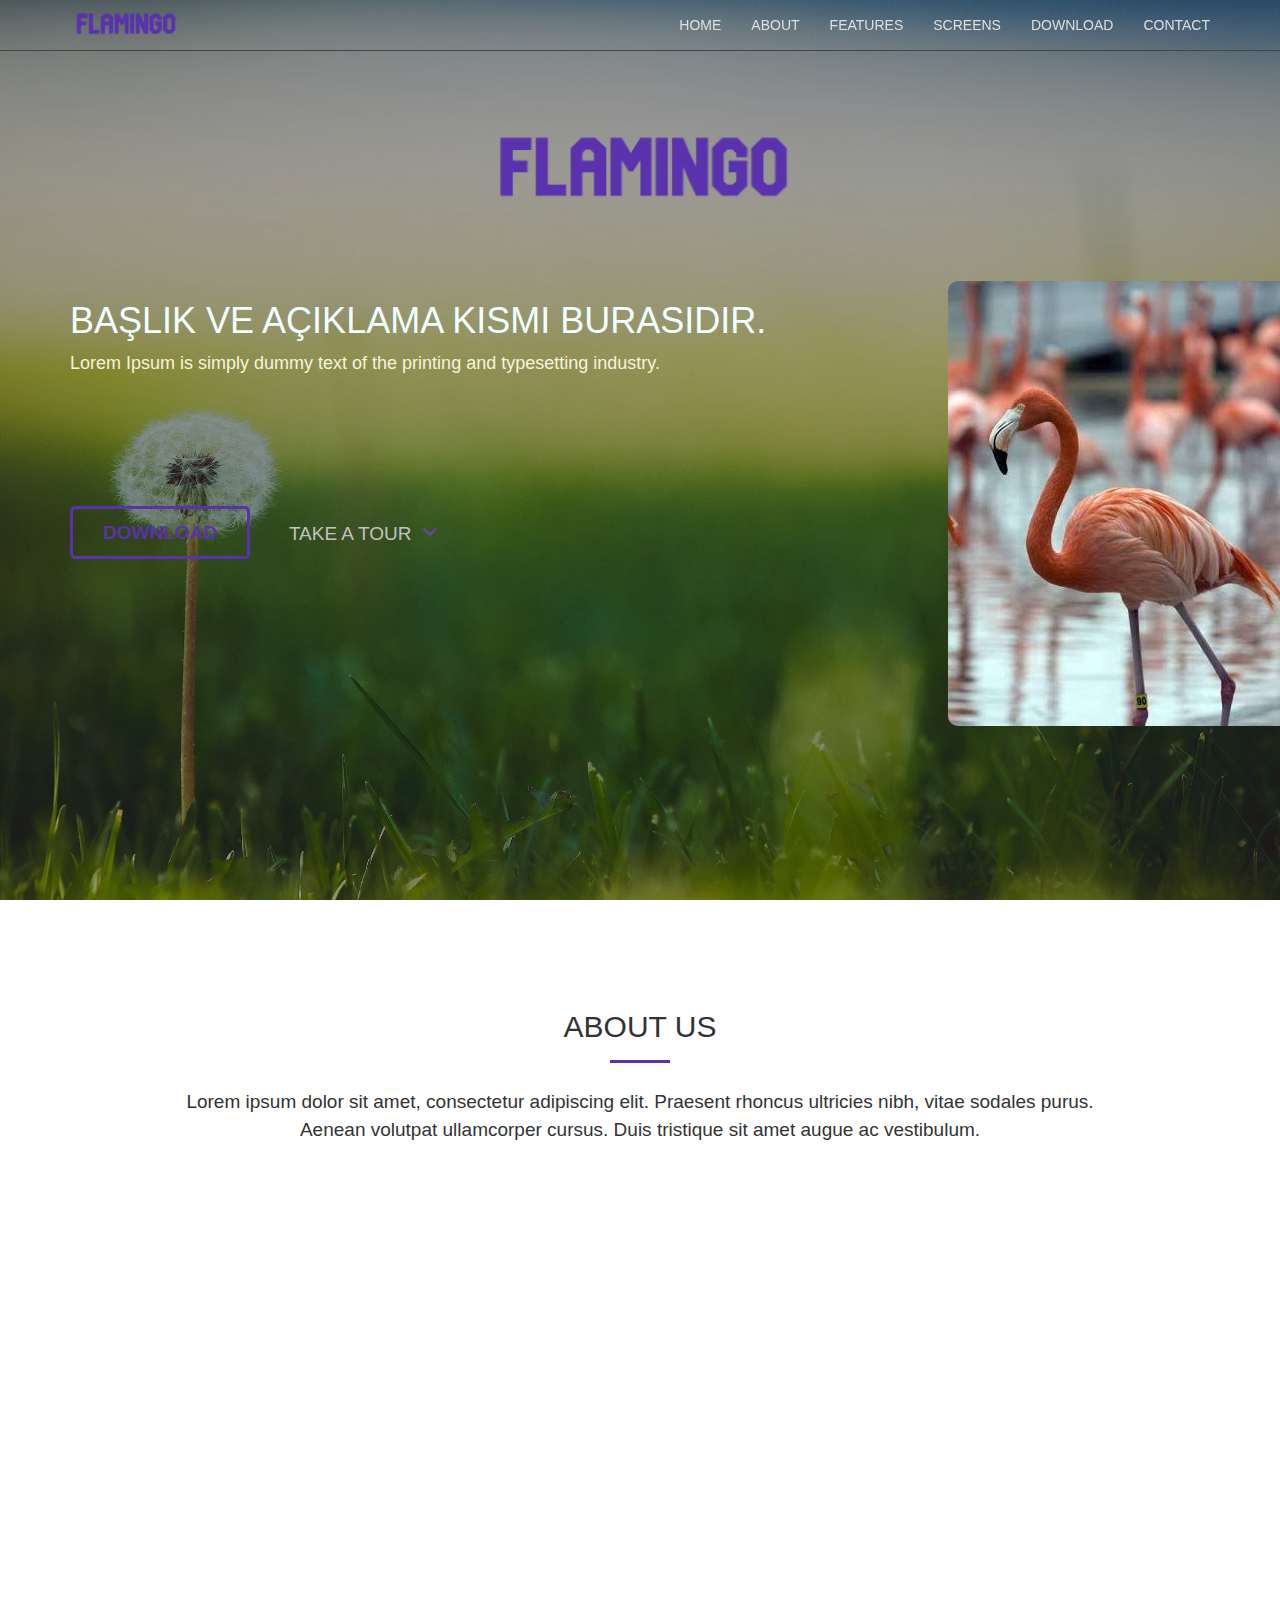
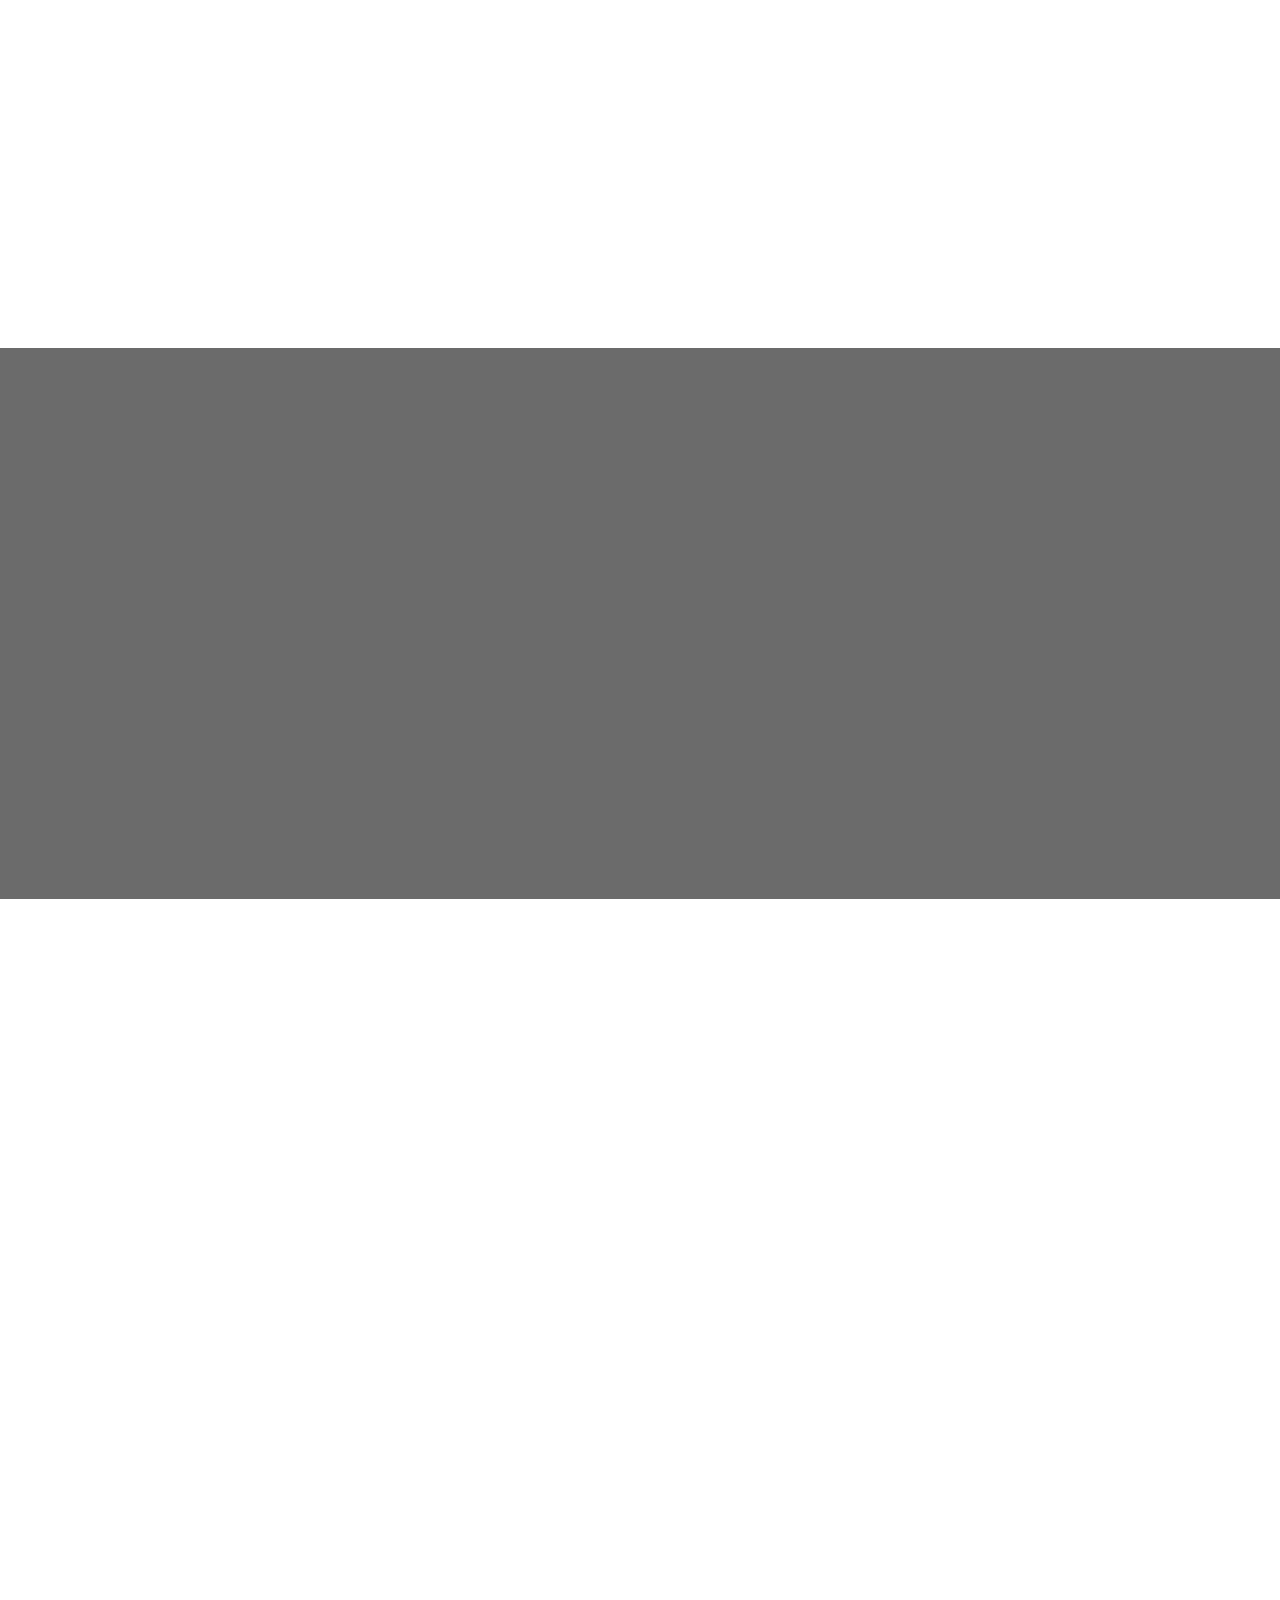
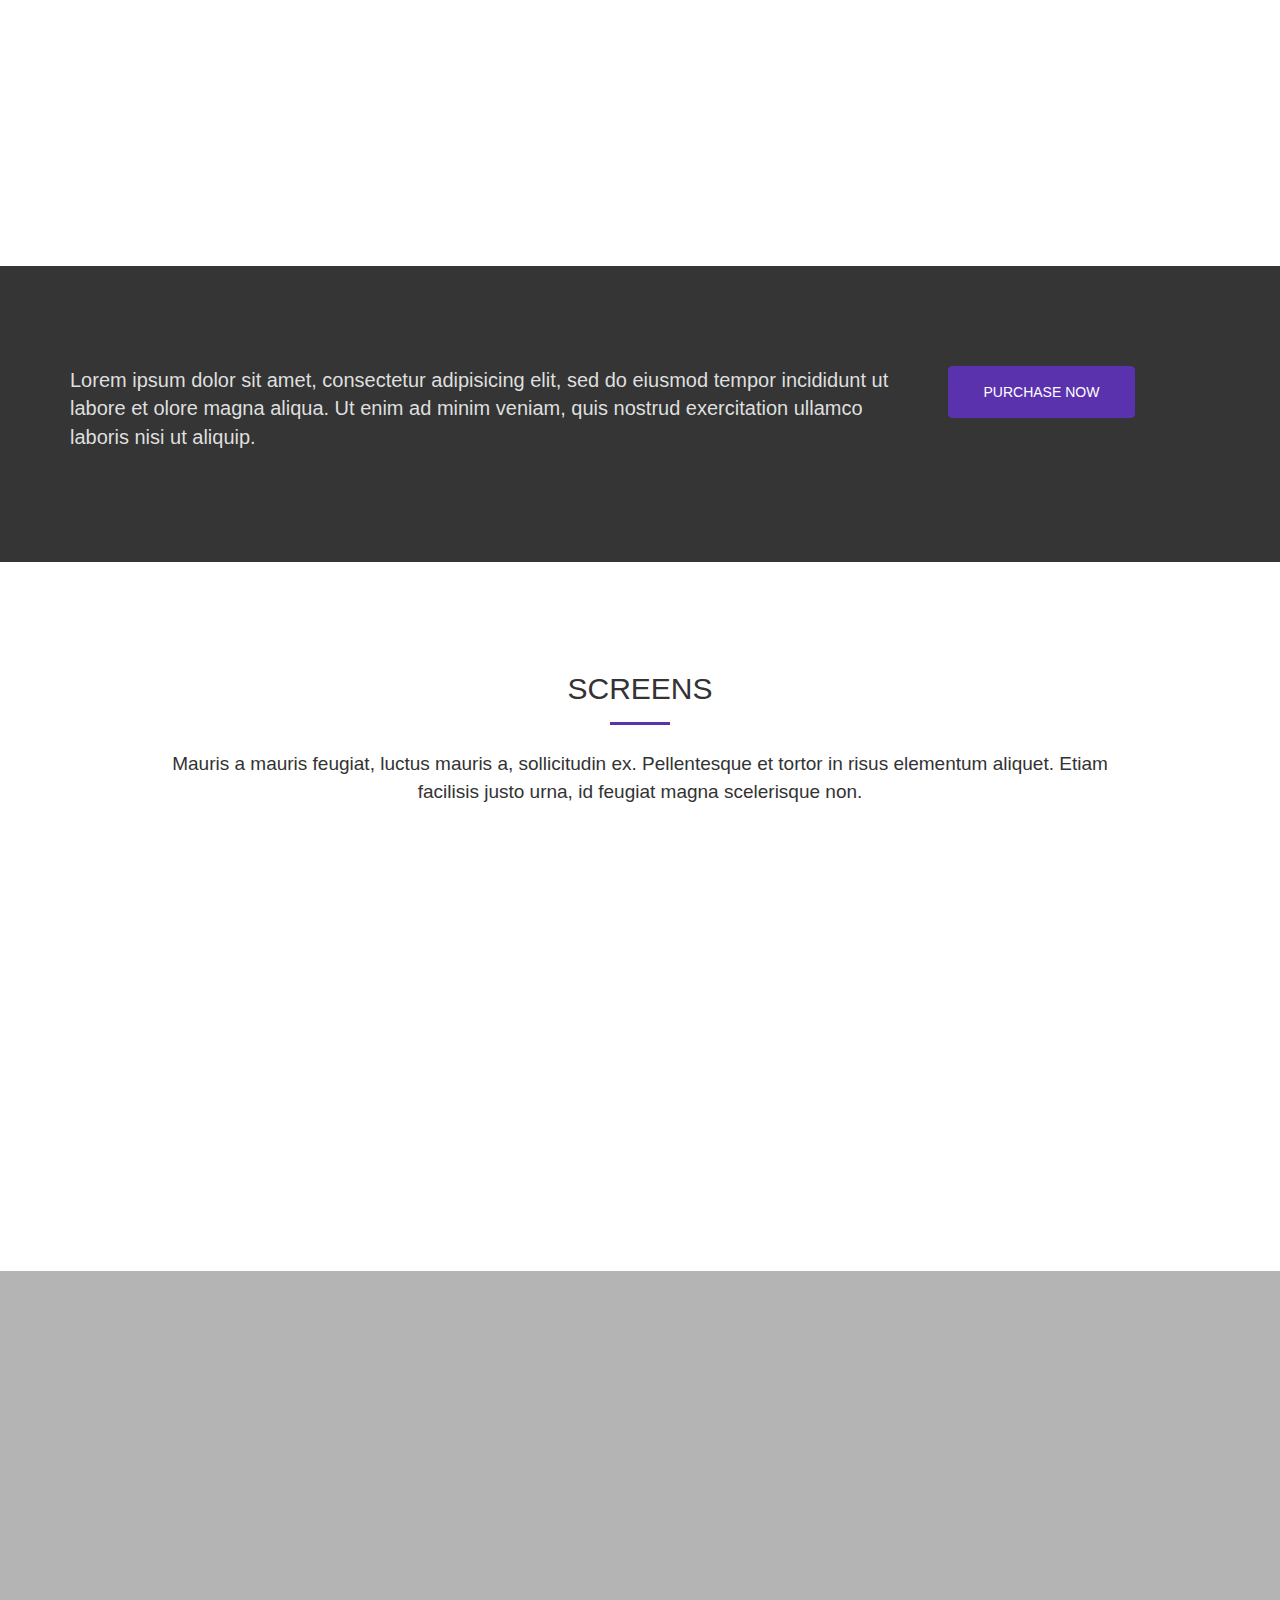
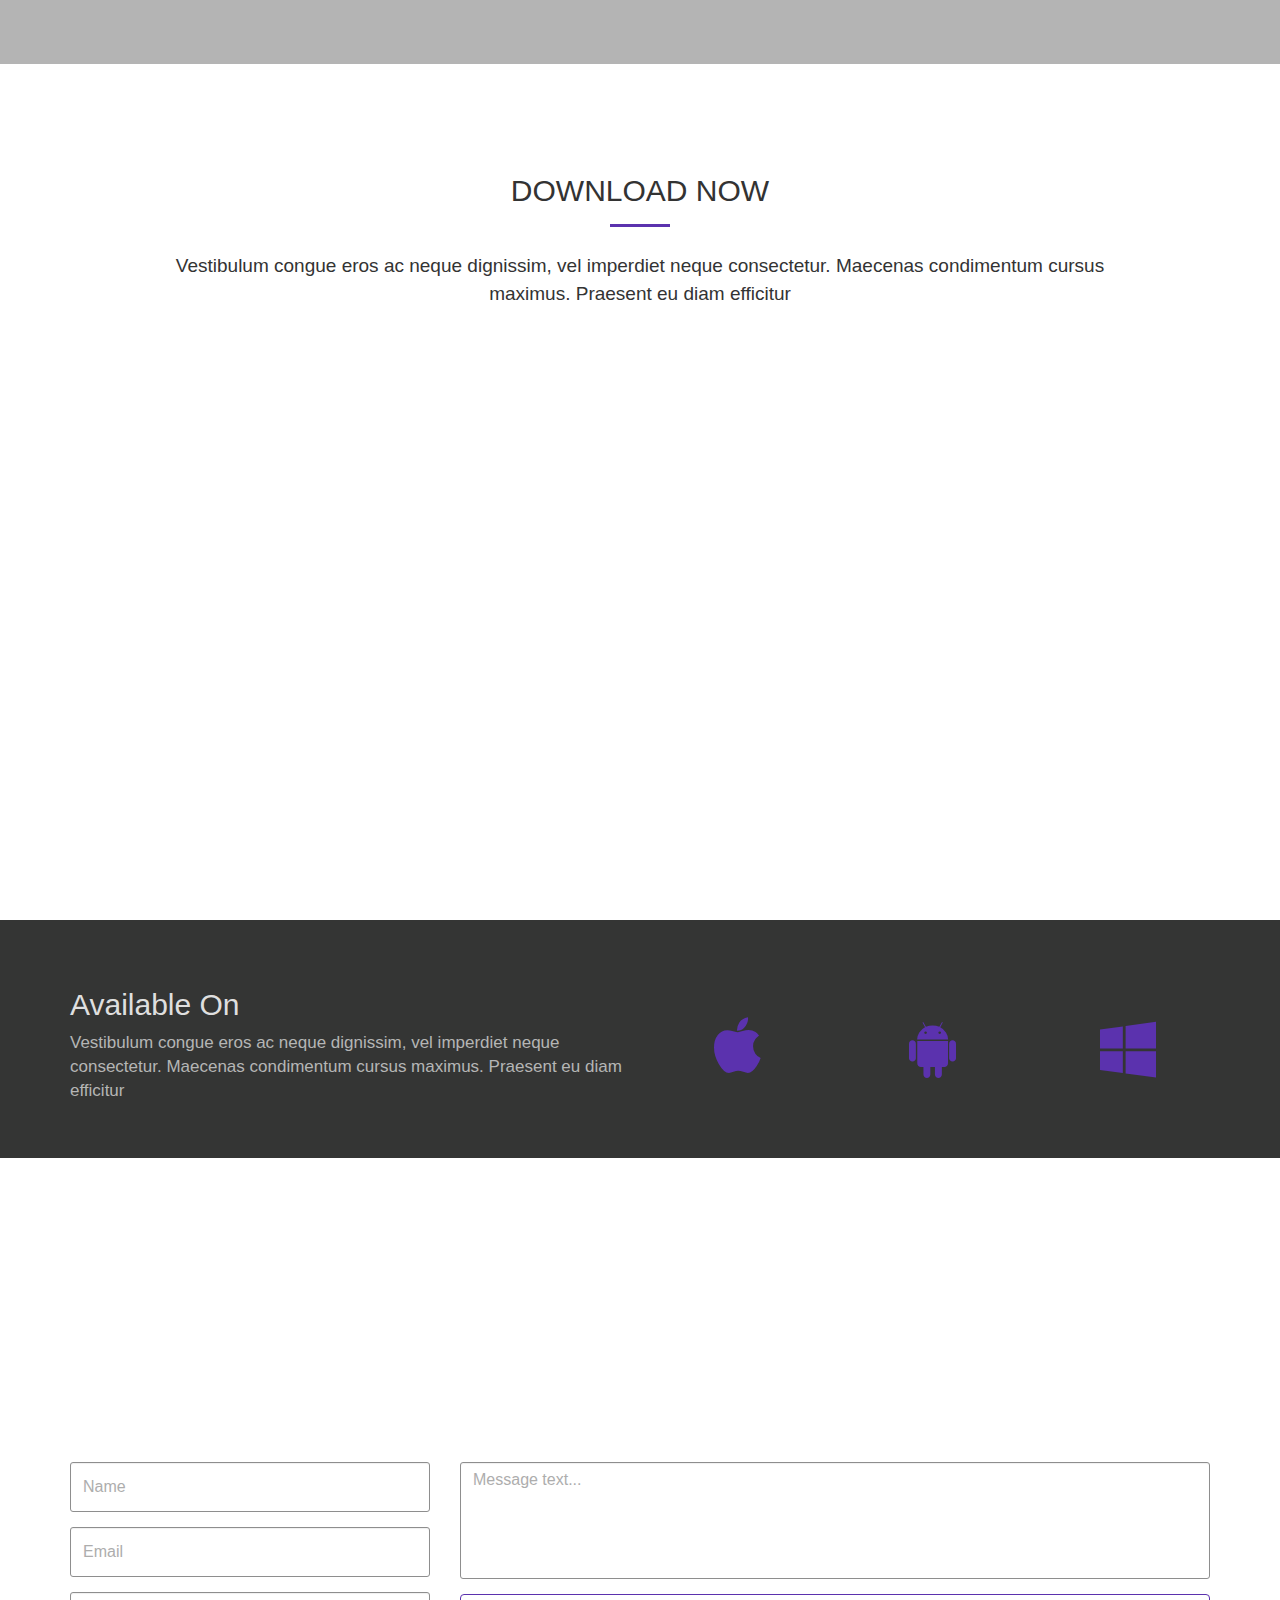
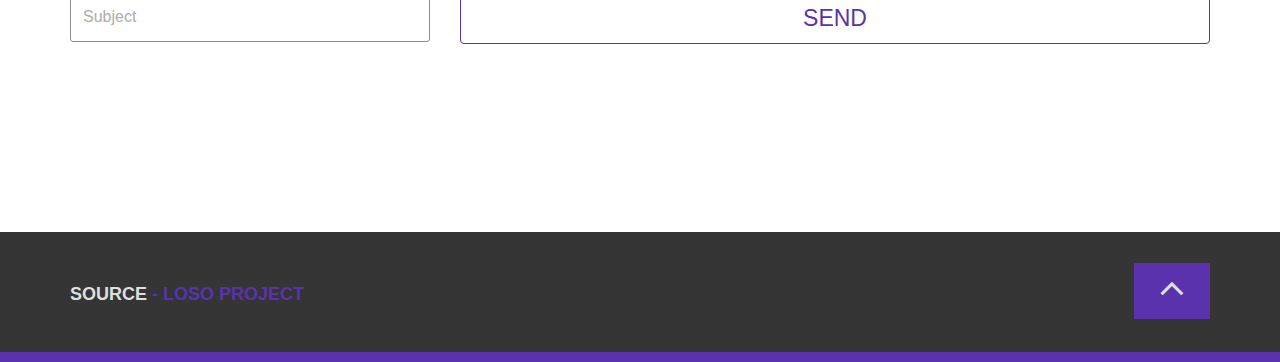
==== commit deb922e2: "third commit" ====
--- a/index.html
+++ b/index.html
@@ -534,7 +534,7 @@
                 <div class="row"> 
                     <div class="col-md-6">
                         <div id=copyright>
-                            <p>Source &copy; 2019 <a href="#">-Flamingo</a></p>
+                            <p>Source <a href="#">- LoSo Project</a></p>
                         </div>
 
                     </div>
